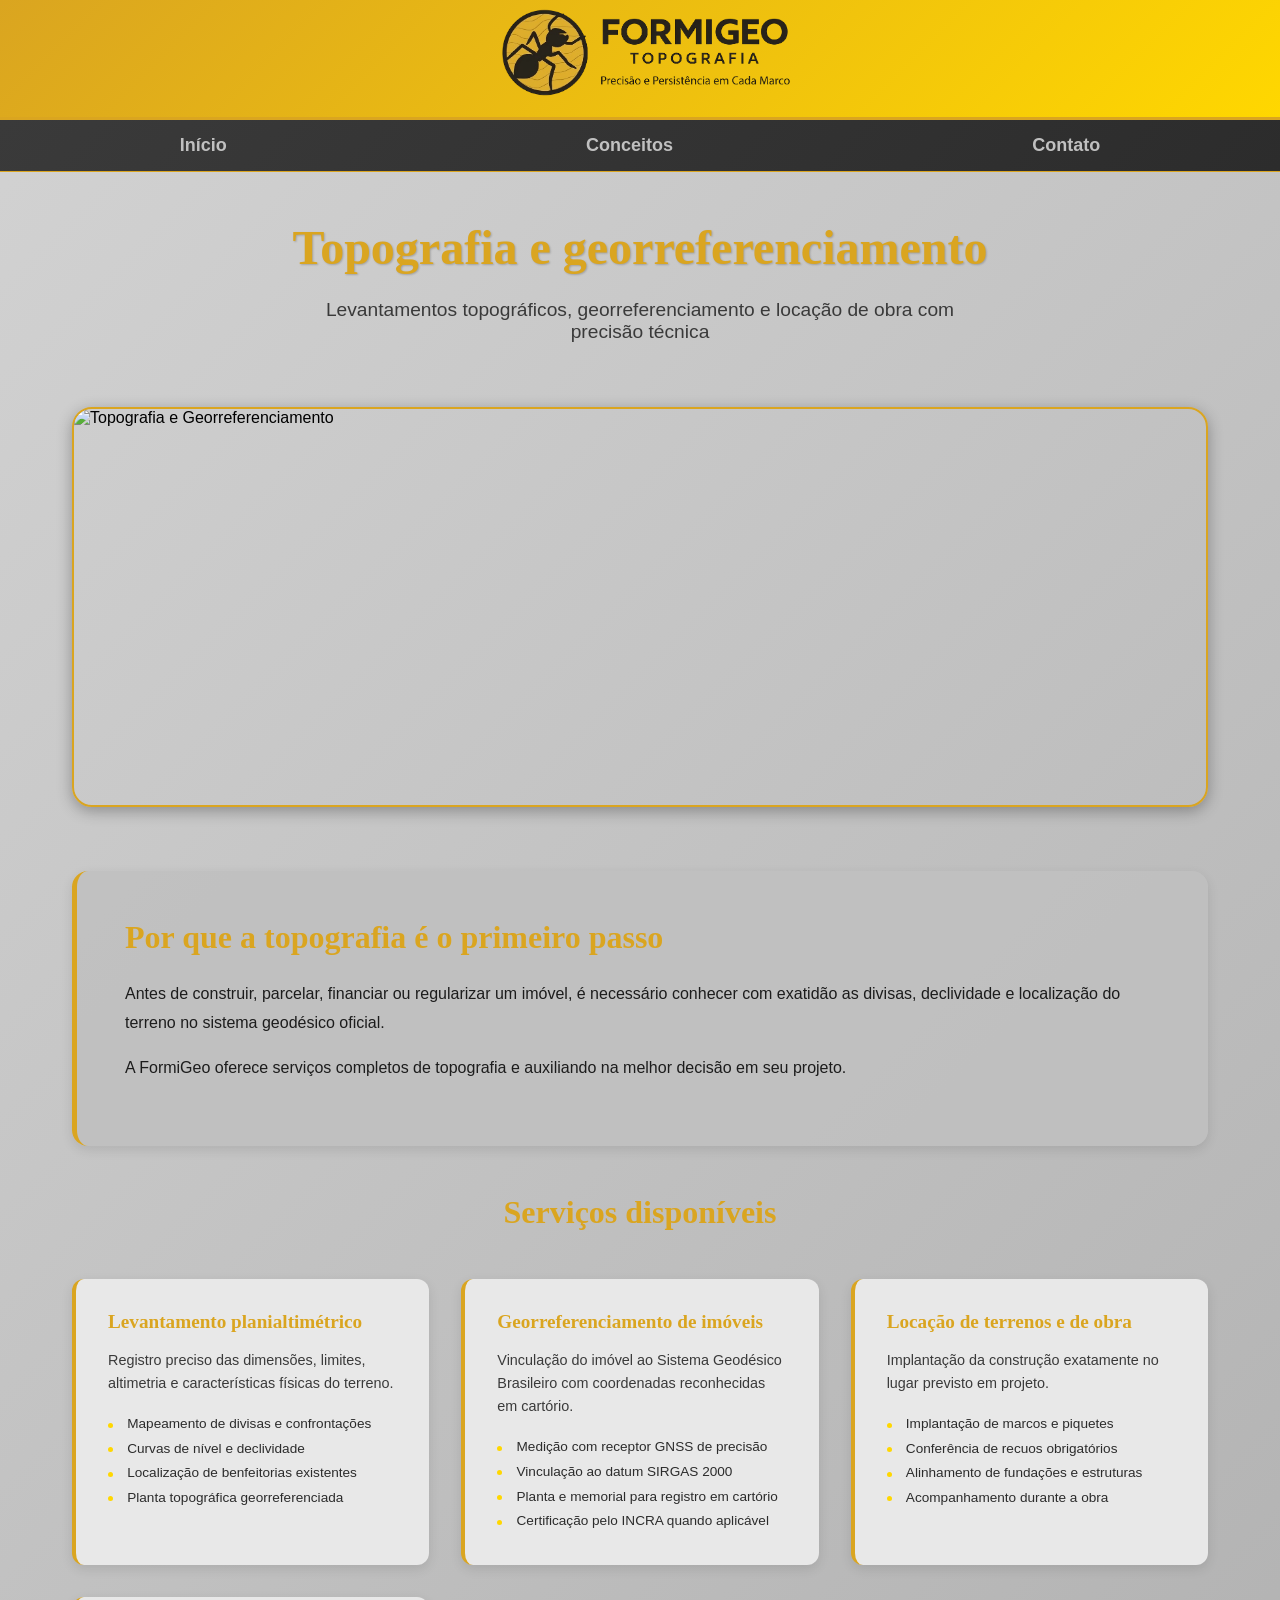
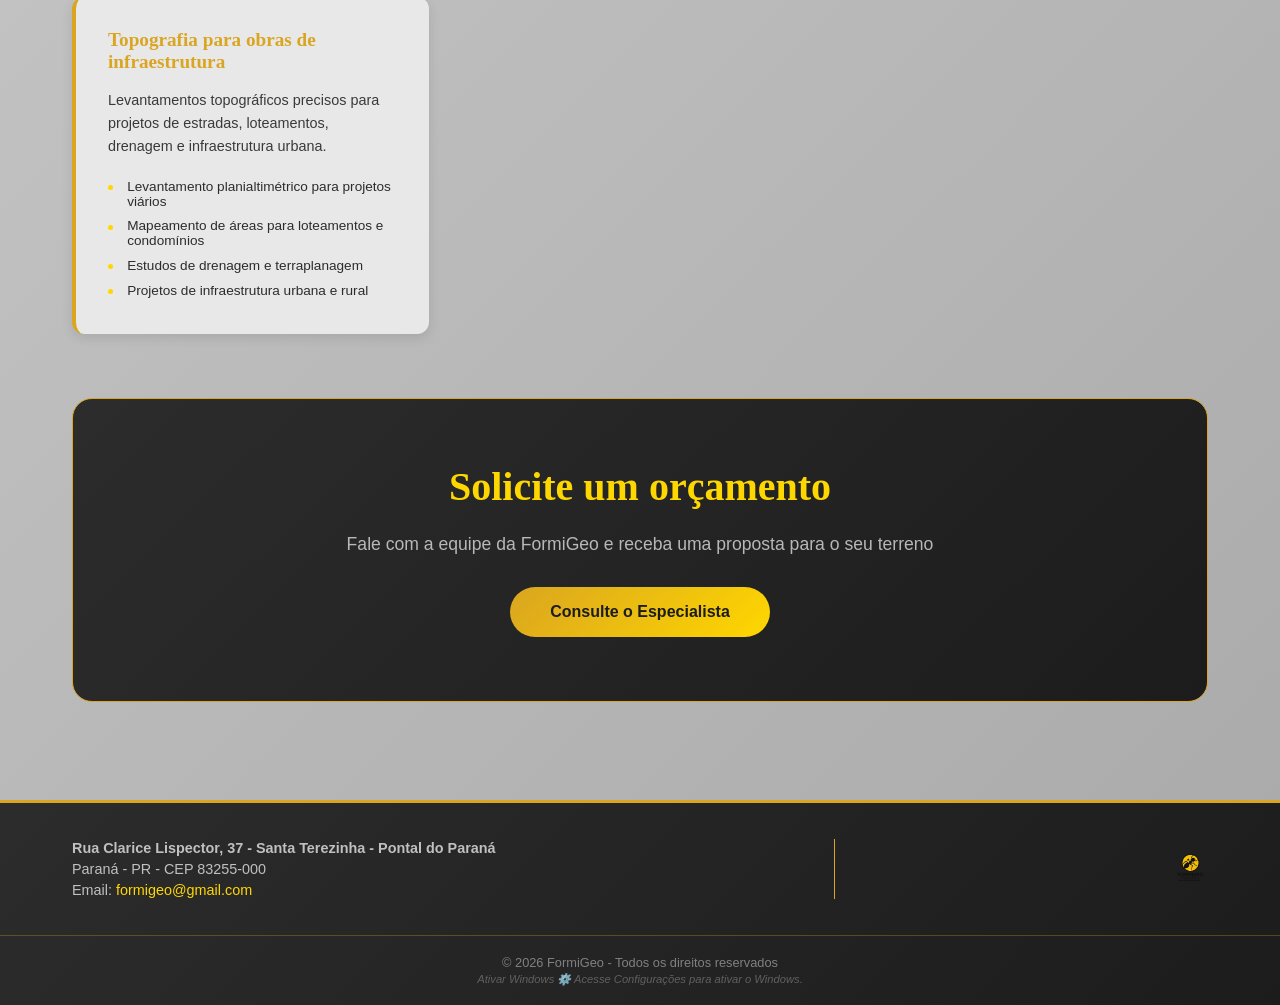
==== index.html @ 716b0f4b "Add files via upload" ====
<!DOCTYPE html>
<html lang="pt-br">
<head>
    <link rel="preconnect" href="https://fonts.googleapis.com">
    <link rel="preconnect" href="https://fonts.gstatic.com" crossorigin>
    <link href="https://fonts.googleapis.com/css2?family=Bruno+Ace+SC&family=Quantico:ital,wght@0,400;0,700;1,400;1,700&display=swap" rel="stylesheet">
    <meta charset="UTF-8">
    <meta http-equiv="X-UA-Compatible" content="IE=edge">
    <meta name="viewport" content="width=device-width, initial-scale=1.0">
    <title>FormiGeo-Topografia</title>
    <link rel="shortcut icon" href="img/FormiGeo-logo.png" type="image/x-icon">
    <link rel="stylesheet" href="css/FormiGeo.css">
</head>
<body>

    <div id="cabeçalho">
        <img id="logo" src="img/barra-form.png" alt="Logo FormiGeo">
    </div>

    <ul id="menu">
        <li><a href="index.html">Início</a></li>
        <li><a href="anotações.html">Conceitos</a></li>
        <li><a href="contato.html">Contato</a></li>
    </ul>

    <div class="sp">
        <div class="sh">
            <h1>Topografia e georreferenciamento</h1>
            <p class="sub">Levantamentos topográficos, georreferenciamento e locação de obra com precisão técnica</p>
        </div>

        <div class="hero-img">
            <img src="img/fotoGeo.png" alt="Topografia e Georreferenciamento">
        </div>

        <div class="intro-box">
            <h2>Por que a topografia é o primeiro passo</h2>
            <p>Antes de construir, parcelar, financiar ou regularizar um imóvel, é necessário conhecer com exatidão as divisas, declividade e localização do terreno no sistema geodésico oficial.</p>
            <p>A FormiGeo oferece serviços completos de topografia e auxiliando na melhor decisão em seu projeto.</p>
        </div>

        <h2 style="font-family:'Playfair Display',Georgia,serif;color:#DAA520;font-size:2rem;text-align:center;margin:3rem 0 2rem">Serviços disponíveis</h2>

        <div class="servicos-topo-grid">
            <div class="stopo-card">
                <h3>Levantamento planialtimétrico</h3>
                <p>Registro preciso das dimensões, limites, altimetria e características físicas do terreno.</p>
                <ul>
                    <li>Mapeamento de divisas e confrontações</li>
                    <li>Curvas de nível e declividade</li>
                    <li>Localização de benfeitorias existentes</li>
                    <li>Planta topográfica georreferenciada</li>
                </ul>
            </div>

            <div class="stopo-card">
                <h3>Georreferenciamento de imóveis</h3>
                <p>Vinculação do imóvel ao Sistema Geodésico Brasileiro com coordenadas reconhecidas em cartório.</p>
                <ul>
                    <li>Medição com receptor GNSS de precisão</li>
                    <li>Vinculação ao datum SIRGAS 2000</li>
                    <li>Planta e memorial para registro em cartório</li>
                    <li>Certificação pelo INCRA quando aplicável</li>
                </ul>
            </div>

            <div class="stopo-card">
                <h3>Locação de terrenos e de obra</h3>
                <p>Implantação da construção exatamente no lugar previsto em projeto.</p>
                <ul>
                    <li>Implantação de marcos e piquetes</li>
                    <li>Conferência de recuos obrigatórios</li>
                    <li>Alinhamento de fundações e estruturas</li>
                    <li>Acompanhamento durante a obra</li>
                </ul>
            </div>

            <div class="stopo-card">
                <h3>Topografia para obras de infraestrutura</h3>
                <p>Levantamentos topográficos precisos para projetos de estradas, loteamentos, drenagem e infraestrutura urbana.</p>
                <ul>
                    <li>Levantamento planialtimétrico para projetos viários</li>
                    <li>Mapeamento de áreas para loteamentos e condomínios</li>
                    <li>Estudos de drenagem e terraplanagem</li>
                    <li>Projetos de infraestrutura urbana e rural</li>
                </ul>
            </div>
        </div>
        <!-- FECHA O servicos-topo-grid -->

        <div class="cta-box">
            <h2>Solicite um orçamento</h2>
            <p>Fale com a equipe da FormiGeo e receba uma proposta para o seu terreno</p>
            <a href="https://wa.me/5541991875514?text=Olá! Gostaria de solicitar um orçamento de topografia." class="cta-btn">Consulte o Especialista</a>
        </div>
    </div>
    <!-- FECHA O sp -->

    <!-- RODAPÉ SEPARADO -->
    <div id="rodape">
        <div class="rodape-container">
            <div class="rodape-info">
                <p><strong>Rua Clarice Lispector, 37 - Santa Terezinha - Pontal do Paraná</strong></p>
                <p>Paraná - PR - CEP 83255-000</p>
                <p>Email: <a href="mailto:formigeo@gmail.com">formigeo@gmail.com</a></p>
            </div>
            <div class="rodape-linha"></div>
            <div class="rodape-social">
                <a href="#" target="_blank"><img class="icones" src="img/FormiGeo.png" alt="Site" onerror="this.src='https://via.placeholder.com/35x35?text=Site'"></a>
            </div>
        </div>
        <div class="rodape-copyright">
            <p>© 2026 FormiGeo - Todos os direitos reservados</p>
            <p class="ativar-windows">Ativar Windows ⚙️ Acesse Configurações para ativar o Windows.</p>
        </div>
    </div>

    <script src="js/javascript.js"></script>
</body>
</html>
---- css/FormiGeo.css ----
/* ========== RESET E GERAL ========== */
* {
    margin: 0;
    padding: 0;
    box-sizing: border-box;
}

body {
    font-family: 'Inter', -apple-system, sans-serif;
    background: linear-gradient(135deg, #D3D3D3, #A9A9A9);
}

/* ========== LOADING ANIMATION ========== */
.wrapper {
    width: 200px;
    height: 60px;
    position: absolute;
    left: 50%;
    top: 50%;
    transform: translate(-50%, -50%);
}

.circle {
    width: 20px;
    height: 20px;
    position: absolute;
    border-radius: 50%;
    background: linear-gradient(135deg, #DAA520, #FFD700);
    left: 15%;
    transform-origin: 50%;
    animation: circle .5s alternate infinite ease;
}

@keyframes circle {
    0% {
        top: 60px;
        height: 5px;
        border-radius: 50px 50px 25px 25px;
        transform: scale(1.7);
    }
    40% {
        height: 20px;
        border-radius: 50%;
        transform: scale(1);
    }
    100% {
        top: 0%;
    }
}

.circle:nth-child(2) {
    left: 45%;
    animation-delay: .2s;
}

.circle:nth-child(3) {
    left: 75%;
    animation-delay: .3s;
}

.shadow {
    width: 20px;
    height: 4px;
    border-radius: 50%;
    background: radial-gradient(#2C2C2C, #DAA520);
    position: absolute;
    top: 62px;
    transform-origin: 50%;
    z-index: -1;
    left: 15%;
    filter: blur(1px);
    animation: shadow .5s alternate infinite ease;
}

@keyframes shadow {
    0% {
        transform: scaleX(1.5);
    }
    40% {
        transform: scaleX(1);
        opacity: 0.7;
    }
    100% {
        transform: scaleX(.2);
        opacity: 0.2;
    }
}

.shadow:nth-child(4) {
    left: 45%;
    animation-delay: .2s;
}

.shadow:nth-child(5) {
    left: 75%;
    animation-delay: .3s;
}

.wrapper span {
    position: absolute;
    top: 75px;
    font-family: 'Lato', sans-serif;
    font-size: 20px;
    letter-spacing: 5px;
    color: #FFD700;
    font-weight: bold;
    text-shadow: 1px 1px 2px rgba(0, 0, 0, 0.5);
}

/* ========== CABEÇALHO E MENU ========== */
#cabeçalho {
    height: 120px;
    background: linear-gradient(135deg, #DAA520, #FFD700);
    display: flex;
    flex-direction: row;
    justify-content: center;
    align-items: center;
    padding: 20px;
    border-bottom: 3px solid #DAA520;
}

#logo {
    height: 100px;
    width: auto;
    max-width: 100%;
    /* filter removido para imagem aparecer com cores originais */
}

#menu {
    height: auto;
    background: linear-gradient(135deg, #3A3A3A, #2C2C2C);
    display: flex;
    justify-content: space-around;
    align-items: center;
    list-style: none;
    font-family: 'Inter', sans-serif;
    font-size: 18px;
    font-weight: 600;
    padding: 15px 0;
    margin: 0;
    border-bottom: 1px solid #DAA520;
}

#menu li {
    display: inline-block;
}

#menu a {
    text-decoration: none;
    color: #C0C0C0;
    padding: 10px 20px;
    transition: all 0.3s;
}

#menu a:hover {
    color: #FFD700;
    transform: translateY(-2px);
    text-shadow: 0 0 5px rgba(218, 165, 32, 0.5);
}

/* ========== HERO IMAGEM ========== */
.hero-img {
    width: 100%;
    height: 400px;
    border-radius: 20px;
    overflow: hidden;
    margin-bottom: 4rem;
    border: 2px solid #DAA520;
    box-shadow: 0 4px 15px rgba(0, 0, 0, 0.3);
    position: relative;
}

.hero-img img {
    width: 100%;
    height: 100%;
    object-fit: cover;
}

/* ========== RODAPÉ SEPARADO ========== */
#rodape {
    background: linear-gradient(135deg, #2C2C2C, #1C1C1C);
    font-family: 'Inter', sans-serif;
    margin-top: 50px;
    border-top: 3px solid #DAA520;
}

.rodape-container {
    max-width: 1200px;
    margin: 0 auto;
    padding: 2rem;
    display: flex;
    justify-content: space-between;
    align-items: center;
    flex-wrap: wrap;
    gap: 2rem;
}

.rodape-info {
    text-align: left;
}

.rodape-info p {
    color: #C0C0C0;
    margin: 0.3rem 0;
    font-size: 0.9rem;
}

.rodape-info a {
    color: #FFD700;
    text-decoration: none;
}

.rodape-info a:hover {
    text-decoration: underline;
}

.rodape-linha {
    width: 1px;
    height: 60px;
    background: #DAA520;
}

.rodape-social {
    display: flex;
    gap: 1rem;
}

.icones {
    height: 35px;
    width: 35px;
    transition: transform 0.3s;
}

.icones:hover {
    transform: scale(1.1);
}

.rodape-copyright {
    text-align: center;
    padding: 1rem;
    border-top: 1px solid rgba(218, 165, 32, 0.3);
    font-size: 0.8rem;
    color: #808080;
}

.rodape-copyright p {
    margin: 0.2rem 0;
}

.ativar-windows {
    font-size: 0.7rem;
    color: #606060;
    font-style: italic;
}

/* ========== PÁGINA PRINCIPAL (home.html) ========== */
.sp {
    max-width: 1200px;
    margin: 0 auto;
    padding: 3rem 2rem;
    font-family: 'Inter', -apple-system, sans-serif;
}

.sh {
    text-align: center;
    margin-bottom: 4rem;
}

.sh h1 {
    font-family: 'Playfair Display', Georgia, serif;
    font-size: 3rem;
    color: #DAA520;
    font-weight: 800;
    margin-bottom: 1.5rem;
    text-shadow: 1px 1px 2px rgba(0, 0, 0, 0.2);
}

.sh .sub {
    font-size: 1.2rem;
    color: #3A3A3A;
    max-width: 700px;
    margin: 0 auto;
}

.intro-box {
    background: rgba(192, 192, 192, 0.9);
    padding: 3rem;
    border-radius: 16px;
    margin: 3rem 0;
    border-left: 5px solid #DAA520;
    box-shadow: 0 4px 12px rgba(0, 0, 0, 0.1);
}

.intro-box h2 {
    font-family: 'Playfair Display', Georgia, serif;
    font-size: 2rem;
    color: #DAA520;
    margin-bottom: 1.5rem;
}

.intro-box p {
    font-size: 1rem;
    line-height: 1.8;
    color: #1C1C1C;
    margin-bottom: 1rem;
}

.servicos-topo-grid {
    display: grid;
    grid-template-columns: repeat(auto-fit, minmax(340px, 1fr));
    gap: 2rem;
    margin: 3rem 0;
}

.stopo-card {
    background: #E8E8E8;
    padding: 2rem;
    border-radius: 12px;
    box-shadow: 0 4px 12px rgba(0, 0, 0, 0.1);
    border-left: 4px solid #DAA520;
    transition: all 0.3s;
}

.stopo-card:hover {
    border-left-color: #FFD700;
    transform: translateY(-4px);
    box-shadow: 0 8px 24px rgba(218, 165, 32, 0.2);
}

.stopo-card h3 {
    color: #DAA520;
    font-size: 1.2rem;
    margin-bottom: 1rem;
    font-weight: 700;
    font-family: 'Playfair Display', Georgia, serif;
}

.stopo-card p {
    color: #3A3A3A;
    line-height: 1.6;
    font-size: 0.9rem;
    margin-bottom: 1rem;
}

.stopo-card ul {
    list-style: none;
    padding: 0;
}

.stopo-card li {
    padding: 0.3rem 0 0.3rem 1.2rem;
    position: relative;
    color: #2C2C2C;
    font-size: 0.85rem;
}

.stopo-card li::before {
    content: '';
    position: absolute;
    left: 0;
    top: 0.7rem;
    width: 5px;
    height: 5px;
    background: #FFD700;
    border-radius: 50%;
}

.cta-box {
    background: linear-gradient(135deg, #2C2C2C, #1C1C1C);
    padding: 4rem 3rem;
    border-radius: 20px;
    text-align: center;
    color: #C0C0C0;
    margin-top: 4rem;
    border: 1px solid #DAA520;
}

.cta-box h2 {
    font-family: 'Playfair Display', Georgia, serif;
    font-size: 2.5rem;
    margin-bottom: 1.5rem;
    color: #FFD700;
}

.cta-box p {
    font-size: 1.1rem;
    margin-bottom: 2rem;
    opacity: 0.95;
}

.cta-btn {
    display: inline-block;
    background: linear-gradient(135deg, #DAA520, #FFD700);
    color: #1C1C1C;
    padding: 1rem 2.5rem;
    border-radius: 50px;
    text-decoration: none;
    font-weight: 700;
    font-size: 1rem;
    transition: all 0.3s;
}

.cta-btn:hover {
    background: linear-gradient(135deg, #FFD700, #DAA520);
    transform: translateY(-3px);
    box-shadow: 0 8px 20px rgba(218, 165, 32, 0.4);
}

/* ========== ANOTAÇÕES/CONCEITOS ========== */
.textoA {
    max-width: 1200px;
    margin: 2rem auto;
    padding: 2rem;
    background-color: rgba(192, 192, 192, 0.95);
    border-radius: 20px;
    box-shadow: 0 4px 12px rgba(0, 0, 0, 0.2);
    border-left: 5px solid #DAA520;
}

.anotacao {
    display: flex;
    flex-direction: column;
    gap: 2rem;
}

#anotacao0, #anotacao1, #anotacao2, #anotacao3,
#anotacao4, #anotacao5, #anotacao6, #anotacao7 {
    display: flex;
    gap: 2rem;
    align-items: center;
    flex-wrap: wrap;
    border-bottom: 1px solid #DAA520;
    padding-bottom: 2rem;
}

.figuraF, .figuraW, .figuraM, .figuraC,
.figuraD, .figuraB, .figuraY, .figuraP {
    max-width: 150px;
    height: auto;
    border-radius: 12px;
    background: linear-gradient(135deg, #3A3A3A, #2C2C2C);
    padding: 10px;
    border: 1px solid #DAA520;
}

#tituloF, #tituloW, #tituloM, #tituloC,
#tituloD, #tituloB, #tituloY, #tituloP {
    color: #DAA520;
    font-size: 1.3rem;
    margin-bottom: 0.5rem;
    text-shadow: 1px 1px 1px rgba(0, 0, 0, 0.2);
}

#textoF, #textoW, #textoM, #textoC,
#textoD, #textoB, #textoY, #textoP {
    flex: 1;
    line-height: 1.6;
    color: #1C1C1C;
}

/* ========== CONTACT INFO BOX ========== */
.contact-info-box {
    max-width: 900px;
    margin: 3rem auto;
    background: linear-gradient(135deg, #E8E8E8, #D3D3D3);
    border-radius: 20px;
    padding: 2rem;
    box-shadow: 0 10px 30px rgba(0, 0, 0, 0.2);
    border: 1px solid #DAA520;
}

.contact-title {
    font-family: 'Playfair Display', Georgia, serif;
    font-size: 2rem;
    color: #DAA520;
    text-align: center;
    margin-bottom: 2rem;
    border-bottom: 2px solid #DAA520;
    display: inline-block;
    width: 100%;
    padding-bottom: 0.5rem;
}

.contact-items {
    display: flex;
    flex-direction: column;
    gap: 1.5rem;
}

.contact-item {
    display: flex;
    align-items: center;
    gap: 1.5rem;
    background: rgba(255, 255, 255, 0.5);
    padding: 1rem 1.5rem;
    border-radius: 12px;
    transition: all 0.3s;
    border-left: 4px solid #DAA520;
}

.contact-item:hover {
    background: rgba(255, 255, 255, 0.8);
    transform: translateX(5px);
    border-left-color: #FFD700;
}

.contact-icon {
    font-size: 2.5rem;
    min-width: 60px;
    text-align: center;
}

.contact-details h3 {
    color: #DAA520;
    font-size: 1.2rem;
    margin-bottom: 0.3rem;
    font-weight: 700;
}

.contact-details p {
    color: #1C1C1C;
    font-size: 1rem;
    margin: 0.2rem 0;
}

.contact-details small {
    color: #5A5A5A;
    font-size: 0.8rem;
}

.contact-whatsapp-btn {
    text-align: center;
    margin-top: 2rem;
    padding-top: 1.5rem;
    border-top: 1px solid #DAA520;
}

.btn-whatsapp {
    display: inline-block;
    background: linear-gradient(135deg, #DAA520, #FFD700);
    color: #1C1C1C;
    padding: 1rem 2rem;
    border-radius: 50px;
    text-decoration: none;
    font-weight: bold;
    font-size: 1.1rem;
    transition: all 0.3s;
    box-shadow: 0 4px 10px rgba(0, 0, 0, 0.2);
}

.btn-whatsapp:hover {
    background: linear-gradient(135deg, #FFD700, #DAA520);
    transform: translateY(-3px);
    box-shadow: 0 8px 20px rgba(218, 165, 32, 0.4);
}

/* ========== GALERIA ========== */
#galeria {
    max-width: 1200px;
    margin: 2rem auto;
    padding: 0 2rem;
    display: flex;
    align-items: center;
    justify-content: center;
    flex-wrap: wrap;
    gap: 1.5rem;
}

.fotos {
    border: 3px solid #DAA520;
    box-shadow: 0 4px 12px rgba(0, 0, 0, 0.3);
    border-radius: 12px;
    height: 200px;
    width: 260px;
    object-fit: cover;
    transition: all 0.3s;
}

.fotos:hover {
    transform: scale(1.05);
    border-color: #FFD700;
    box-shadow: 0 8px 20px rgba(218, 165, 32, 0.3);
}

/* ========== RESPONSIVO ========== */
@media (max-width: 768px) {
    .sh h1 {
        font-size: 2rem;
    }
    
    .servicos-topo-grid {
        grid-template-columns: 1fr;
    }
    
    .cta-box {
        padding: 2rem 1.5rem;
    }
    
    .cta-box h2 {
        font-size: 1.8rem;
    }
    
    .hero-img {
        height: 250px;
    }
    
    #menu {
        flex-direction: column;
        gap: 10px;
        padding: 10px 0;
    }
    
    #menu li {
        display: block;
        text-align: center;
    }
    
    #menu a {
        display: block;
        padding: 8px 0;
    }
    
    #anotacao0, #anotacao1, #anotacao2, #anotacao3,
    #anotacao4, #anotacao5, #anotacao6, #anotacao7 {
        flex-direction: column;
        text-align: center;
    }
    
    .figuraF, .figuraW, .figuraM, .figuraC,
    .figuraD, .figuraB, .figuraY, .figuraP {
        margin: 0 auto;
    }
    
    .rodape-container {
        flex-direction: column;
        text-align: center;
    }
    
    .rodape-info {
        text-align: center;
    }
    
    .rodape-linha {
        width: 80%;
        height: 1px;
    }
    
    .contact-info-box {
        margin: 2rem 1rem;
        padding: 1.5rem;
    }
    
    .contact-title {
        font-size: 1.5rem;
    }
    
    .contact-item {
        flex-direction: column;
        text-align: center;
        gap: 0.5rem;
    }
    
    .contact-icon {
        font-size: 2rem;
    }
    
    .btn-whatsapp {
        font-size: 0.9rem;
        padding: 0.8rem 1.2rem;
    }
}
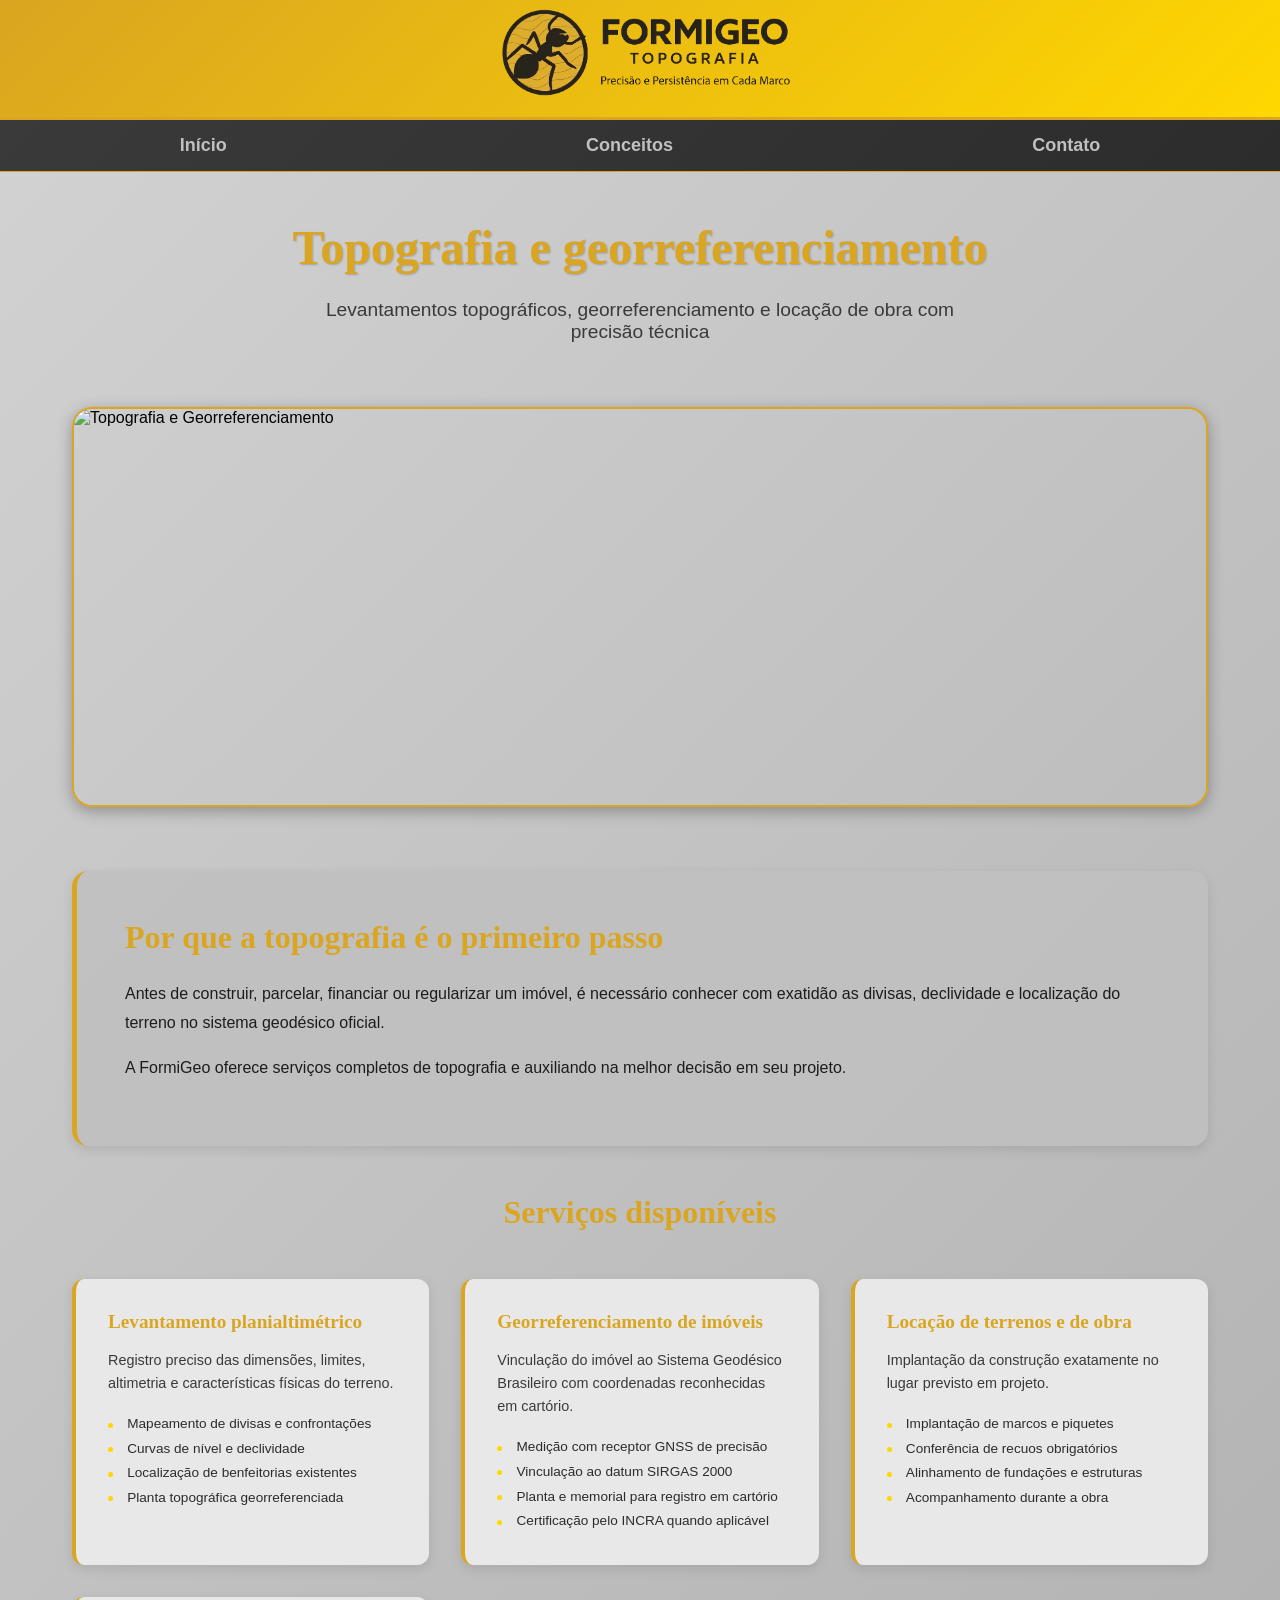
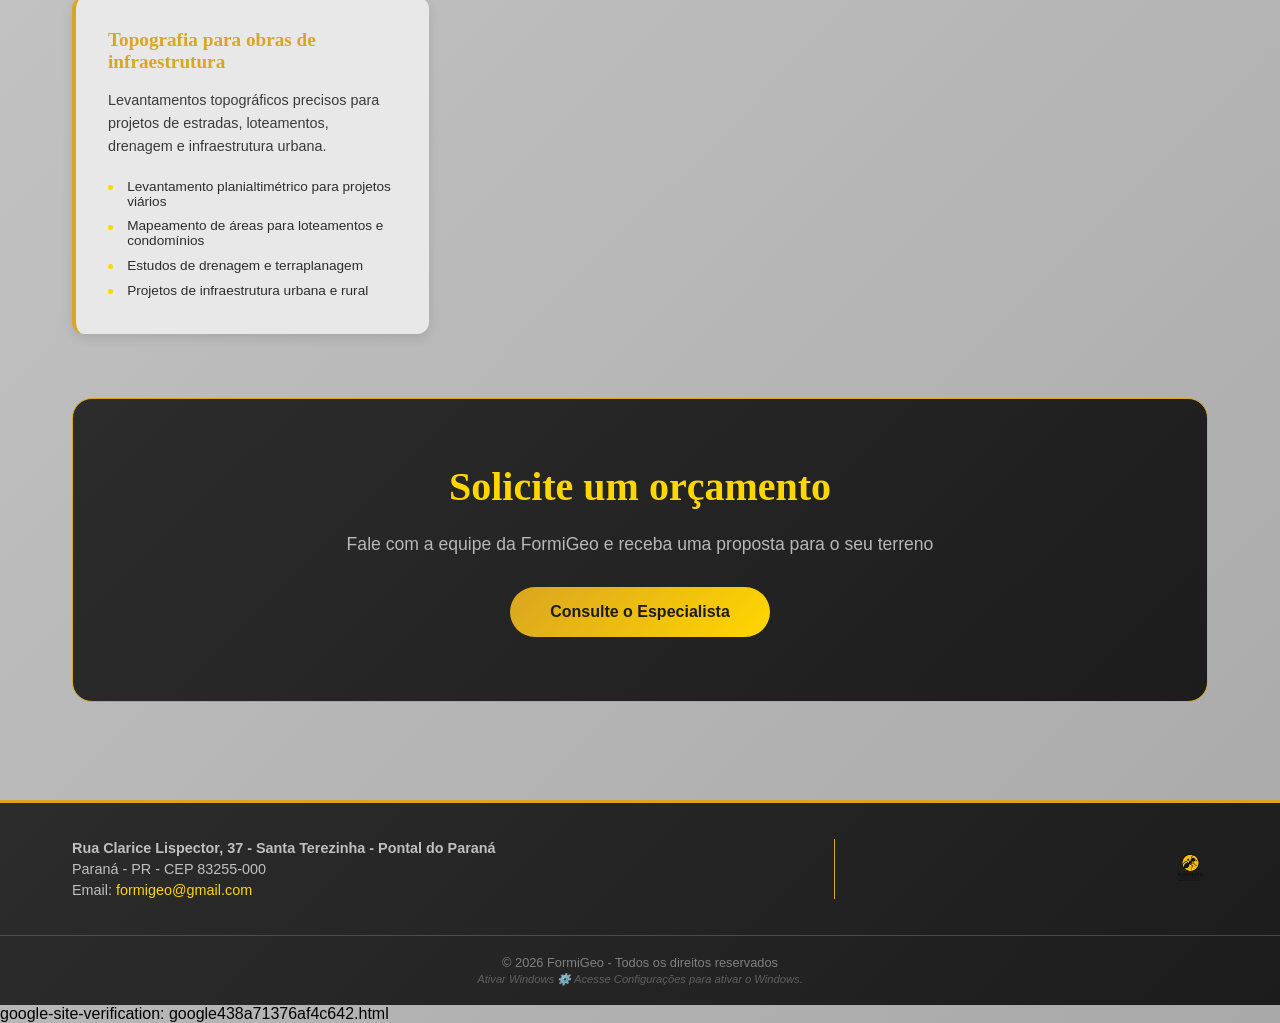
==== commit a4d81fcd: "bah-tche" ====
--- a/index.html
+++ b/index.html
@@ -117,4 +117,5 @@
 
     <script src="js/javascript.js"></script>
 </body>
-</html>+</html>
+google-site-verification: google438a71376af4c642.html
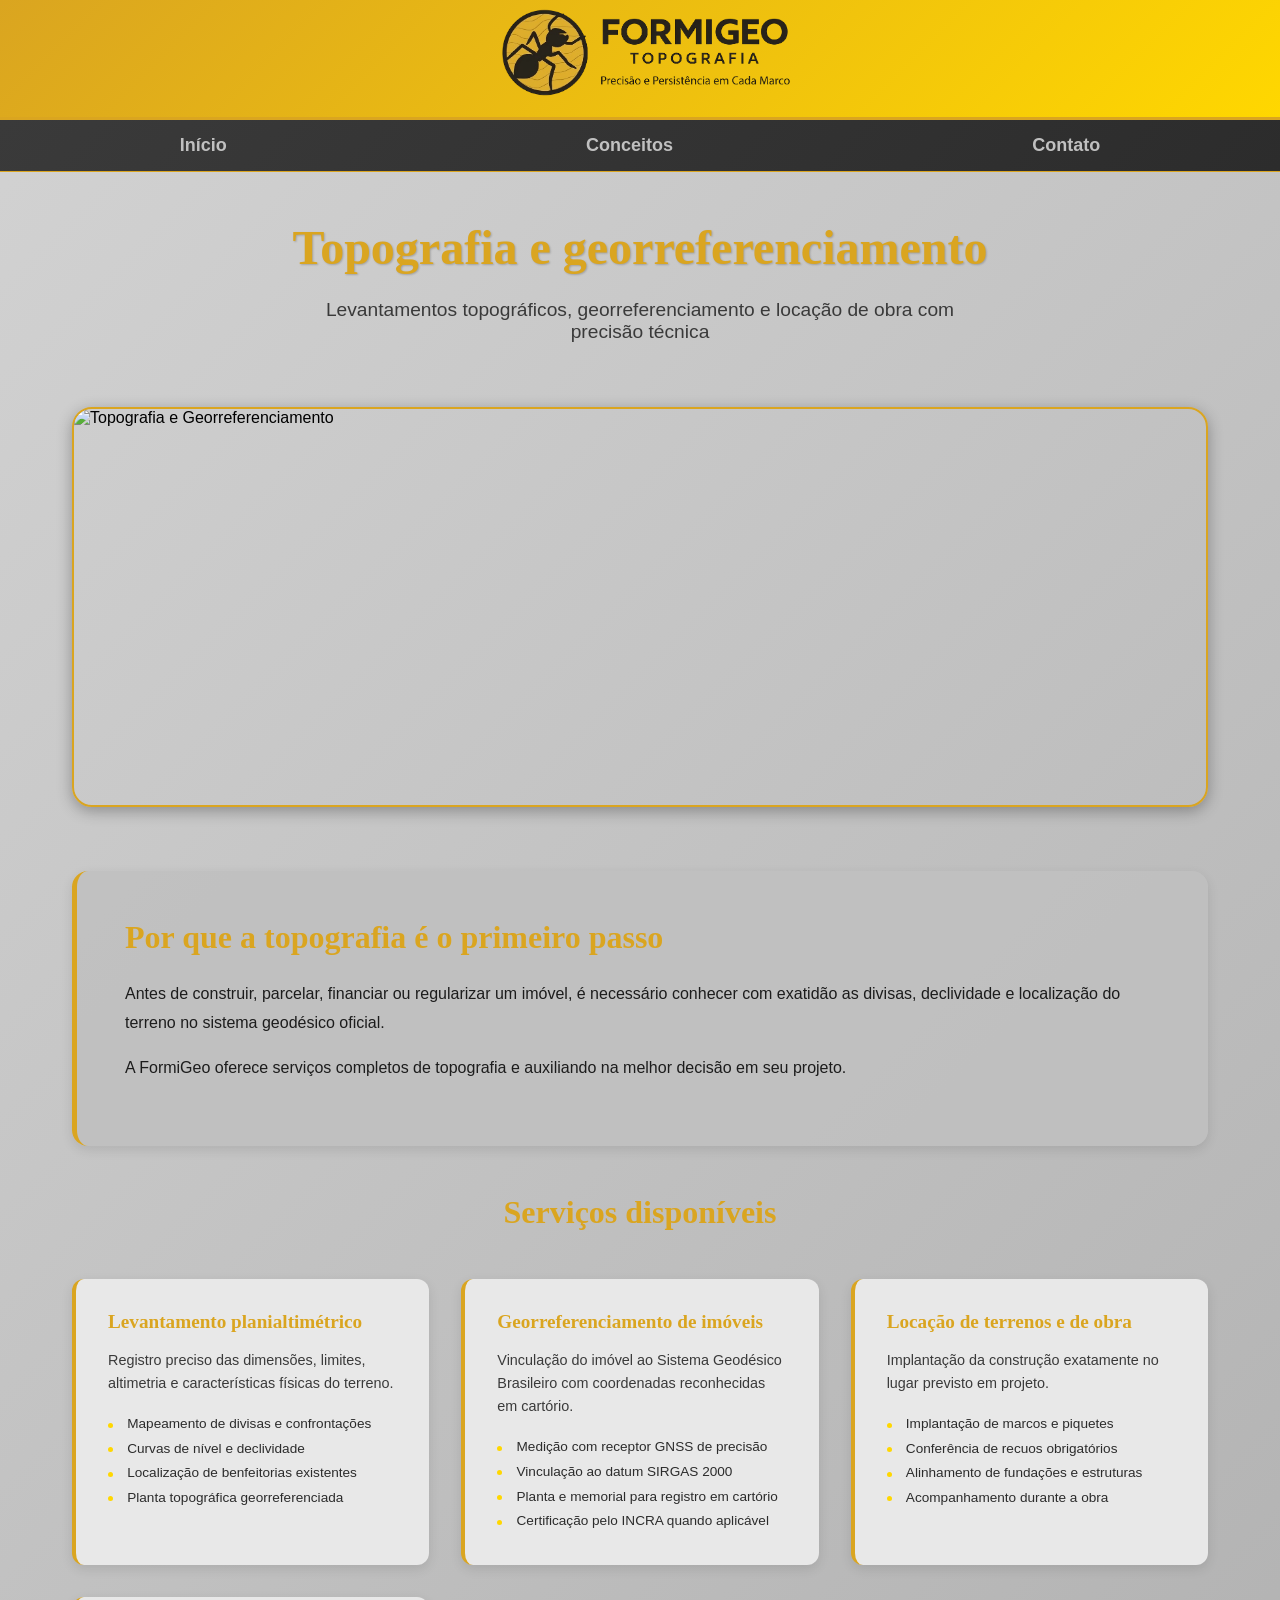
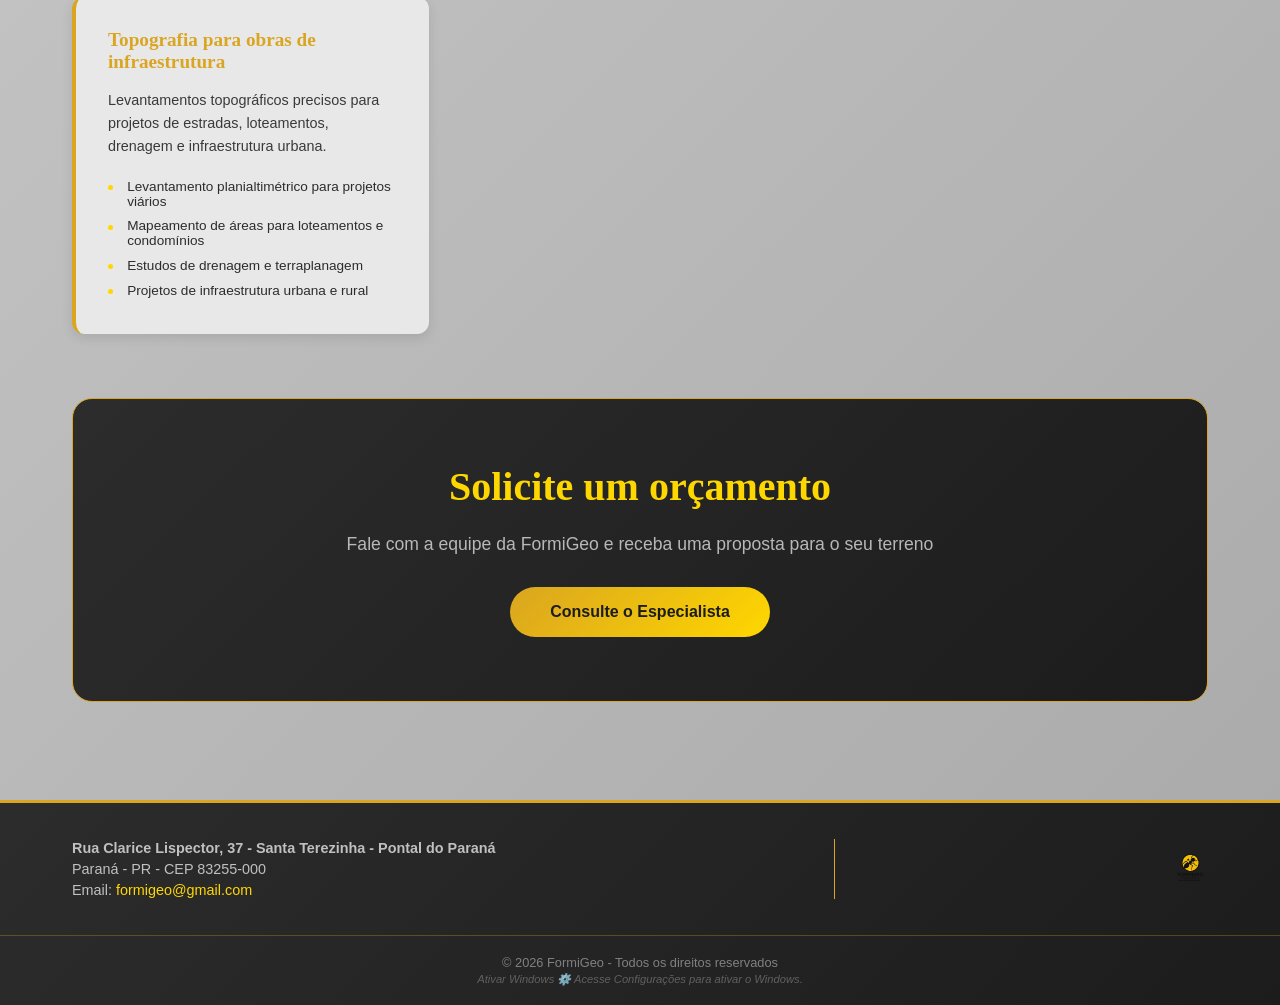
==== commit 4456fc0c: "bah" ====
--- a/index.html
+++ b/index.html
@@ -118,4 +118,3 @@
     <script src="js/javascript.js"></script>
 </body>
 </html>
-google-site-verification: google438a71376af4c642.html
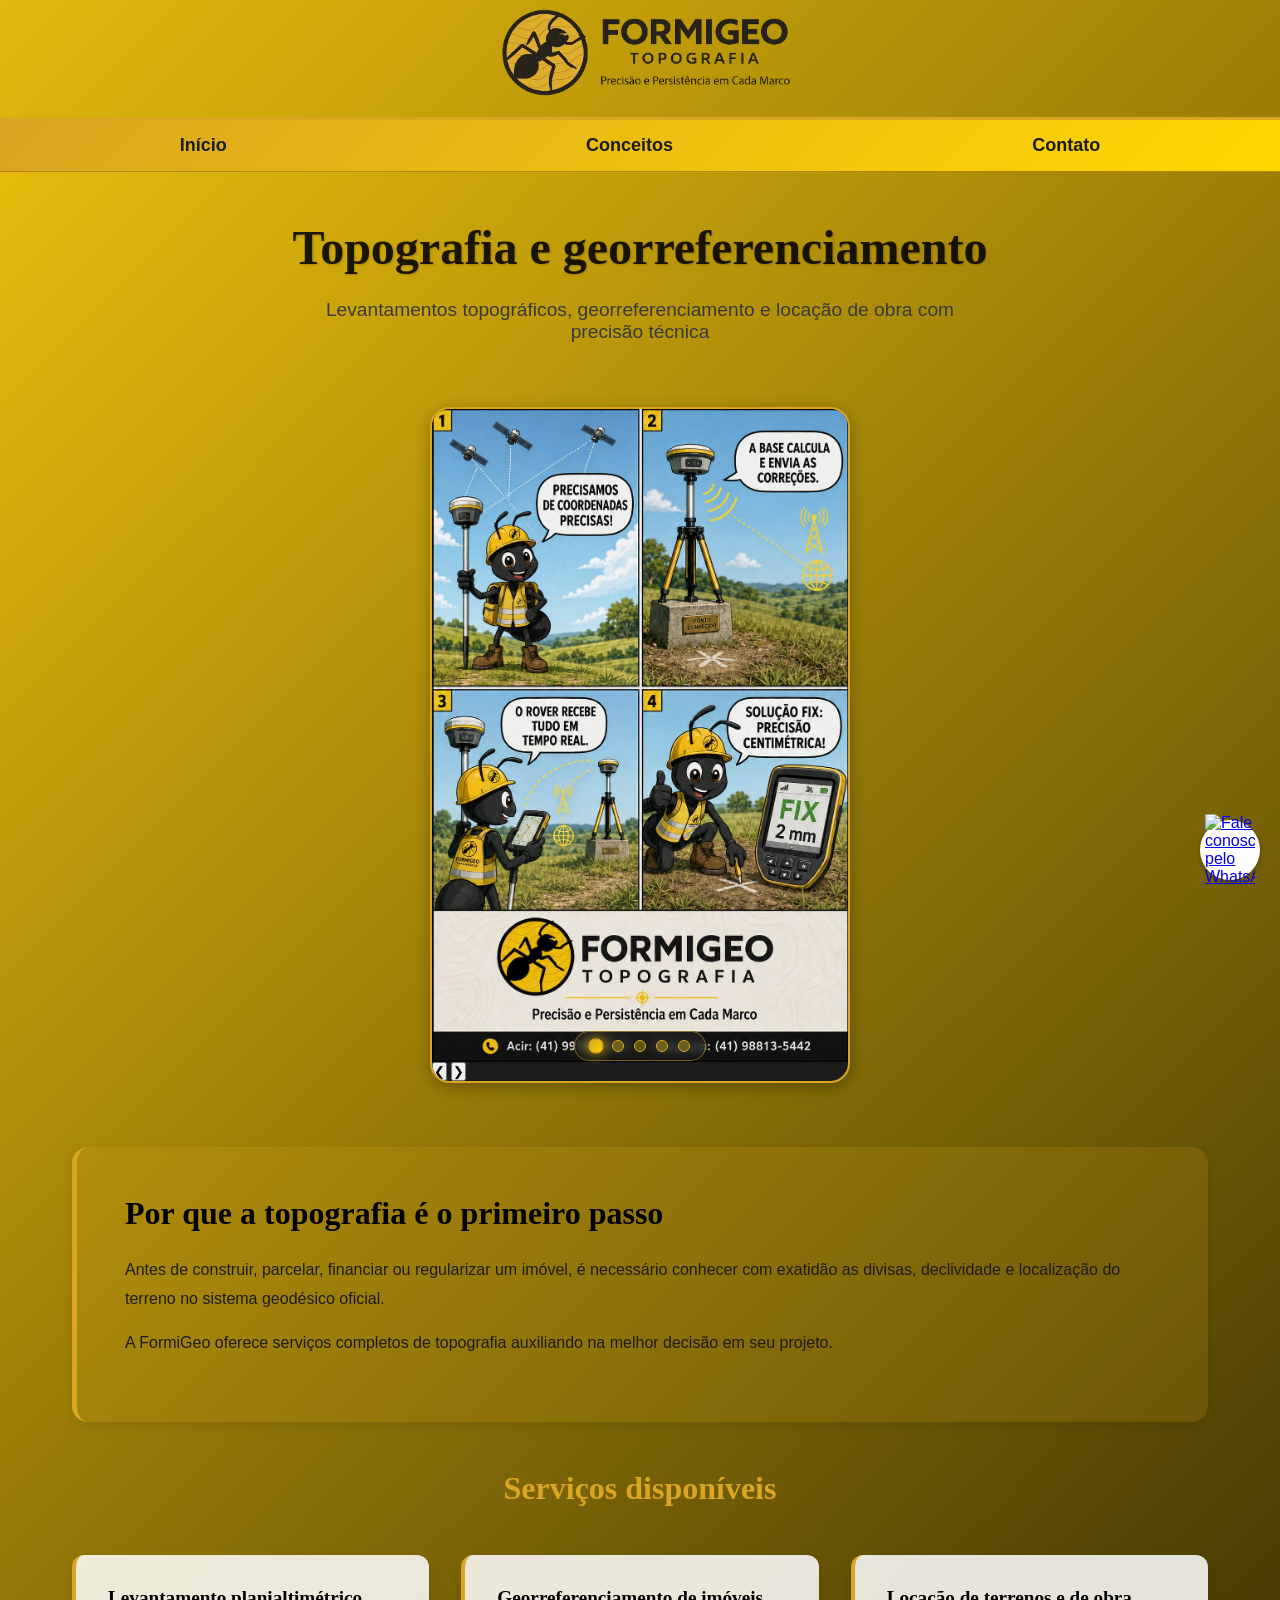
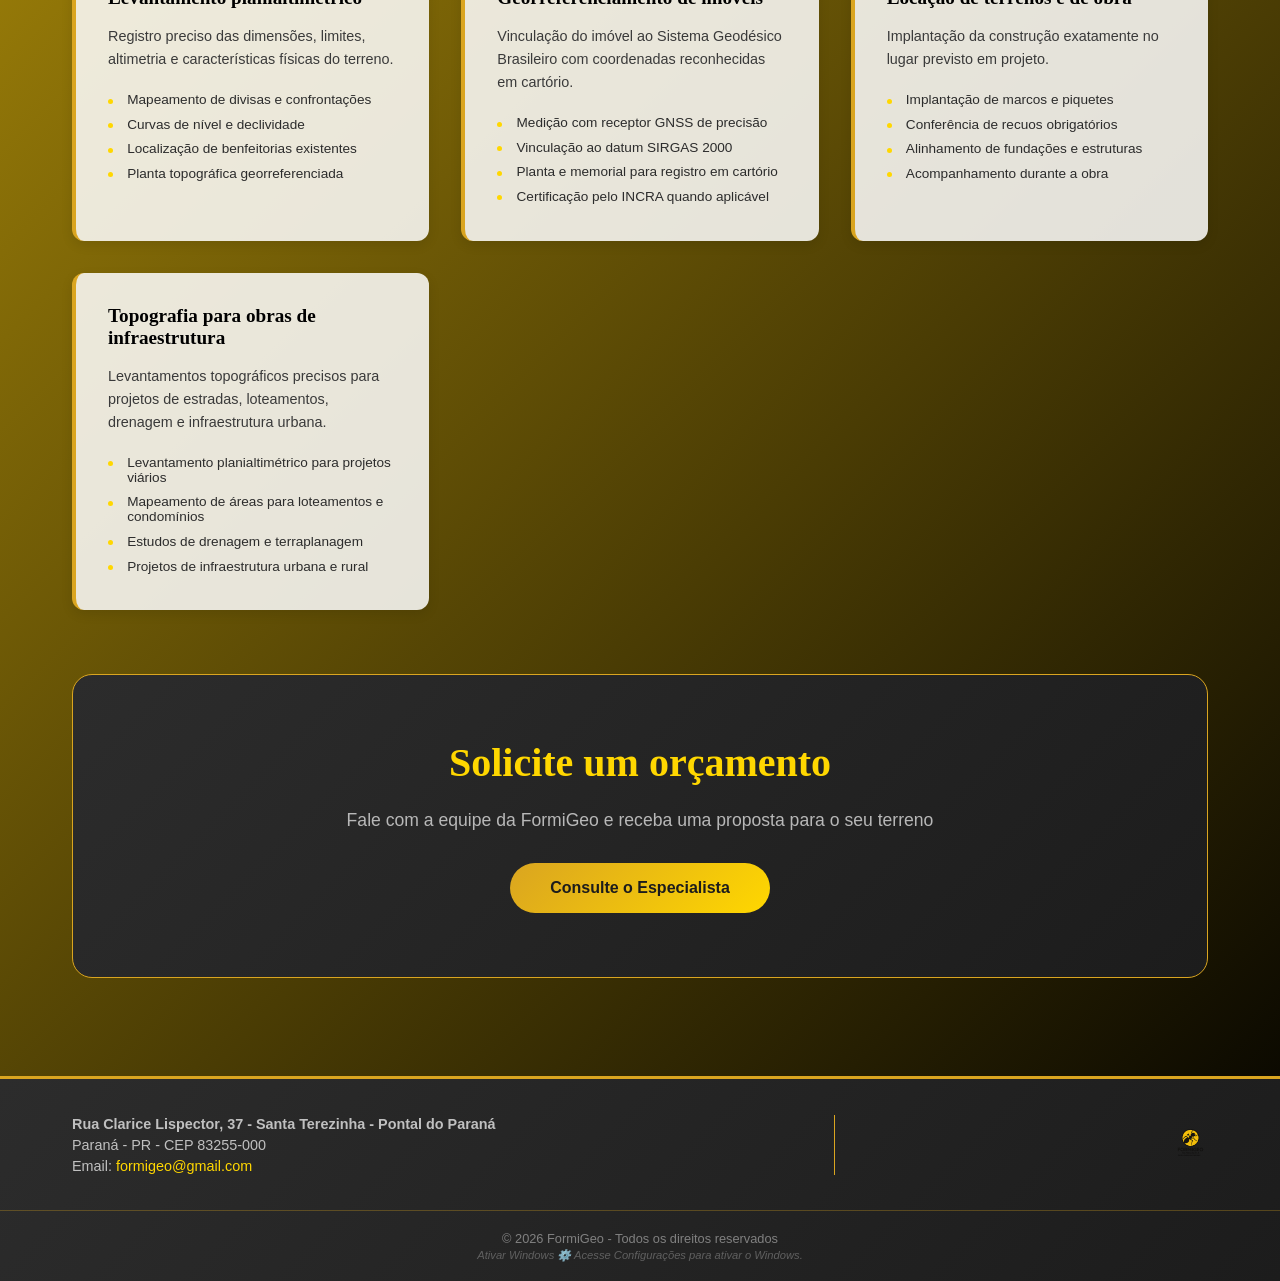
==== commit 4acbea9d: "Update index.html with slideshow and link modifications" ====
--- a/index.html
+++ b/index.html
@@ -9,7 +9,7 @@
     <meta name="viewport" content="width=device-width, initial-scale=1.0">
     <title>FormiGeo-Topografia</title>
     <link rel="shortcut icon" href="img/FormiGeo-logo.png" type="image/x-icon">
-    <link rel="stylesheet" href="css/FormiGeo.css">
+    <link rel="stylesheet" href="css/FormiGeo.css?v=101">
 </head>
 <body>
 
@@ -29,14 +29,40 @@
             <p class="sub">Levantamentos topográficos, georreferenciamento e locação de obra com precisão técnica</p>
         </div>
 
-        <div class="hero-img">
-            <img src="img/fotoGeo.png" alt="Topografia e Georreferenciamento">
+        <!-- SLIDESHOW HERO -->
+        <div class="hero-slideshow">
+            <div class="slide ativo">
+                <img src="img/form.jpeg" alt="Formulário Topográfico">
+            </div>
+            <div class="slide">
+                <img src="img/gnss.jpeg" alt="Equipamento GNSS">
+            </div>
+            <div class="slide">
+                <img src="img/rtk.jpeg" alt="Equipamento RTK">
+            </div>
+            <div class="slide">
+                <img src="img/tirinha.jpeg" alt="Ilustração Topografia 1">
+            </div>
+            <div class="slide">
+                <img src="img/tirinha2.jpeg" alt="Ilustração Topografia 2">
+            </div>
+
+            <button class="slide-btn slide-prev" aria-label="Slide anterior">❮</button>
+            <button class="slide-btn slide-next" aria-label="Próximo slide">❯</button>
+
+            <div class="slide-indicadores">
+                <span class="ativo" data-index="0"></span>
+                <span data-index="1"></span>
+                <span data-index="2"></span>
+                <span data-index="3"></span>
+                <span data-index="4"></span>
+            </div>
         </div>
 
         <div class="intro-box">
             <h2>Por que a topografia é o primeiro passo</h2>
             <p>Antes de construir, parcelar, financiar ou regularizar um imóvel, é necessário conhecer com exatidão as divisas, declividade e localização do terreno no sistema geodésico oficial.</p>
-            <p>A FormiGeo oferece serviços completos de topografia e auxiliando na melhor decisão em seu projeto.</p>
+            <p>A FormiGeo oferece serviços completos de topografia auxiliando na melhor decisão em seu projeto.</p>
         </div>
 
         <h2 style="font-family:'Playfair Display',Georgia,serif;color:#DAA520;font-size:2rem;text-align:center;margin:3rem 0 2rem">Serviços disponíveis</h2>
@@ -86,15 +112,13 @@
                 </ul>
             </div>
         </div>
-        <!-- FECHA O servicos-topo-grid -->
 
         <div class="cta-box">
             <h2>Solicite um orçamento</h2>
             <p>Fale com a equipe da FormiGeo e receba uma proposta para o seu terreno</p>
-            <a href="https://wa.me/5541991875514?text=Olá! Gostaria de solicitar um orçamento de topografia." class="cta-btn">Consulte o Especialista</a>
+            <a href="https://wa.me/5541991875514?text=Olá! Gostaria de solicitar um orçamento de topografia." class="cta-btn" target="_blank">Consulte o Especialista</a>
         </div>
     </div>
-    <!-- FECHA O sp -->
 
     <!-- RODAPÉ SEPARADO -->
     <div id="rodape">
@@ -115,6 +139,6 @@
         </div>
     </div>
 
-    <script src="js/javascript.js"></script>
+<script src="js/javascript.js"></script>
 </body>
 </html>
--- a/css/FormiGeo.css
+++ b/css/FormiGeo.css
@@ -7,7 +7,7 @@
 
 body {
     font-family: 'Inter', -apple-system, sans-serif;
-    background: linear-gradient(135deg, #D3D3D3, #A9A9A9);
+    background: linear-gradient(135deg, #f0c30d, #000000);
 }
 
 /* ========== LOADING ANIMATION ========== */
@@ -110,7 +110,7 @@
 /* ========== CABEÇALHO E MENU ========== */
 #cabeçalho {
     height: 120px;
-    background: linear-gradient(135deg, #DAA520, #FFD700);
+    background: linear-gradient(135deg, #e3b80c, #997d07);
     display: flex;
     flex-direction: row;
     justify-content: center;
@@ -123,12 +123,11 @@
     height: 100px;
     width: auto;
     max-width: 100%;
-    /* filter removido para imagem aparecer com cores originais */
 }
 
 #menu {
     height: auto;
-    background: linear-gradient(135deg, #3A3A3A, #2C2C2C);
+    background: linear-gradient(135deg, #DAA520, #FFD700);
     display: flex;
     justify-content: space-around;
     align-items: center;
@@ -138,7 +137,7 @@
     font-weight: 600;
     padding: 15px 0;
     margin: 0;
-    border-bottom: 1px solid #DAA520;
+    border-bottom: 1px solid #B8860B;
 }
 
 #menu li {
@@ -147,33 +146,15 @@
 
 #menu a {
     text-decoration: none;
-    color: #C0C0C0;
+    color: #1C1C1C;
     padding: 10px 20px;
     transition: all 0.3s;
 }
 
 #menu a:hover {
-    color: #FFD700;
+    color: #FFFFFF;
     transform: translateY(-2px);
-    text-shadow: 0 0 5px rgba(218, 165, 32, 0.5);
-}
-
-/* ========== HERO IMAGEM ========== */
-.hero-img {
-    width: 100%;
-    height: 400px;
-    border-radius: 20px;
-    overflow: hidden;
-    margin-bottom: 4rem;
-    border: 2px solid #DAA520;
-    box-shadow: 0 4px 15px rgba(0, 0, 0, 0.3);
-    position: relative;
-}
-
-.hero-img img {
-    width: 100%;
-    height: 100%;
-    object-fit: cover;
+    text-shadow: 0 0 5px rgba(0, 0, 0, 0.3);
 }
 
 /* ========== RODAPÉ SEPARADO ========== */
@@ -269,7 +250,7 @@
 .sh h1 {
     font-family: 'Playfair Display', Georgia, serif;
     font-size: 3rem;
-    color: #DAA520;
+    color: #000000d6;
     font-weight: 800;
     margin-bottom: 1.5rem;
     text-shadow: 1px 1px 2px rgba(0, 0, 0, 0.2);
@@ -283,7 +264,7 @@
 }
 
 .intro-box {
-    background: rgba(192, 192, 192, 0.9);
+    background: rgba(218, 165, 32, 0.15);
     padding: 3rem;
     border-radius: 16px;
     margin: 3rem 0;
@@ -294,7 +275,7 @@
 .intro-box h2 {
     font-family: 'Playfair Display', Georgia, serif;
     font-size: 2rem;
-    color: #DAA520;
+    color: #000000;
     margin-bottom: 1.5rem;
 }
 
@@ -313,7 +294,7 @@
 }
 
 .stopo-card {
-    background: #E8E8E8;
+    background: rgba(255, 255, 255, 0.85);
     padding: 2rem;
     border-radius: 12px;
     box-shadow: 0 4px 12px rgba(0, 0, 0, 0.1);
@@ -328,7 +309,7 @@
 }
 
 .stopo-card h3 {
-    color: #DAA520;
+    color: #000000;
     font-size: 1.2rem;
     margin-bottom: 1rem;
     font-weight: 700;
@@ -411,7 +392,7 @@
     max-width: 1200px;
     margin: 2rem auto;
     padding: 2rem;
-    background-color: rgba(192, 192, 192, 0.95);
+    background-color: rgba(255, 255, 255, 0.9);
     border-radius: 20px;
     box-shadow: 0 4px 12px rgba(0, 0, 0, 0.2);
     border-left: 5px solid #DAA520;
@@ -429,7 +410,7 @@
     gap: 2rem;
     align-items: center;
     flex-wrap: wrap;
-    border-bottom: 1px solid #DAA520;
+    border-bottom: 1px solid #0f0f0f;
     padding-bottom: 2rem;
 }
 
@@ -462,7 +443,7 @@
 .contact-info-box {
     max-width: 900px;
     margin: 3rem auto;
-    background: linear-gradient(135deg, #E8E8E8, #D3D3D3);
+    background: linear-gradient(135deg, #FFF8DC, #FAF0E6);
     border-radius: 20px;
     padding: 2rem;
     box-shadow: 0 10px 30px rgba(0, 0, 0, 0.2);
@@ -491,7 +472,7 @@
     display: flex;
     align-items: center;
     gap: 1.5rem;
-    background: rgba(255, 255, 255, 0.5);
+    background: rgba(255, 255, 255, 0.7);
     padding: 1rem 1.5rem;
     border-radius: 12px;
     transition: all 0.3s;
@@ -499,7 +480,7 @@
 }
 
 .contact-item:hover {
-    background: rgba(255, 255, 255, 0.8);
+    background: rgba(255, 255, 255, 1);
     transform: translateX(5px);
     border-left-color: #FFD700;
 }
@@ -582,6 +563,86 @@
     box-shadow: 0 8px 20px rgba(218, 165, 32, 0.3);
 }
 
+/* ========== SLIDESHOW HERO FORMIEGEO (FORMATO RETRATO) ========== */
+.hero-slideshow {
+    position: relative;
+    width: 100%;
+    max-width: 420px;
+    margin: 0 auto 4rem auto;
+    border-radius: 20px;
+    overflow: hidden;
+    border: 2px solid #DAA520;
+    box-shadow: 0 4px 15px rgba(0, 0, 0, 0.3);
+    background: #1C1C1C;
+    transition: height 0.5s ease-in-out;
+}
+
+/* Cada slide é uma camada absoluta */
+.hero-slideshow .slide {
+    position: absolute;
+    top: 0;
+    left: 0;
+    width: 100%;
+    height: 100%;
+    opacity: 0;
+    transition: opacity 1s ease-in-out;
+    z-index: 1;
+    display: flex;
+    align-items: center;
+    justify-content: center;
+}
+
+.hero-slideshow .slide.ativo {
+    opacity: 1;
+    z-index: 2;
+    position: relative;
+}
+
+/* Imagem no tamanho natural, sem cortar */
+.hero-slideshow .slide img {
+    display: block;
+    width: 100%;
+    height: auto;
+    max-height: 700px;
+    object-fit: contain;
+}
+
+/* Indicadores (bolinhas douradas) */
+.slide-indicadores {
+    position: absolute;
+    bottom: 20px;
+    left: 50%;
+    transform: translateX(-50%);
+    display: flex;
+    gap: 10px;
+    z-index: 10;
+    background: rgba(28, 28, 28, 0.5);
+    padding: 8px 15px;
+    border-radius: 30px;
+    border: 1px solid rgba(218, 165, 32, 0.5);
+    backdrop-filter: blur(5px);
+}
+
+.slide-indicadores span {
+    width: 12px;
+    height: 12px;
+    background: rgba(255, 215, 0, 0.3);
+    border-radius: 50%;
+    cursor: pointer;
+    transition: all 0.3s;
+    border: 1px solid #DAA520;
+}
+
+.slide-indicadores span.ativo {
+    background: linear-gradient(135deg, #DAA520, #FFD700);
+    transform: scale(1.3);
+    box-shadow: 0 0 10px rgba(255, 215, 0, 0.8);
+}
+
+.slide-indicadores span:hover {
+    background: #FFD700;
+}
+
 /* ========== RESPONSIVO ========== */
 @media (max-width: 768px) {
     .sh h1 {
@@ -600,10 +661,6 @@
         font-size: 1.8rem;
     }
     
-    .hero-img {
-        height: 250px;
-    }
-    
     #menu {
         flex-direction: column;
         gap: 10px;
@@ -635,7 +692,7 @@
         flex-direction: column;
         text-align: center;
     }
-    
+
     .rodape-info {
         text-align: center;
     }
@@ -668,4 +725,34 @@
         font-size: 0.9rem;
         padding: 0.8rem 1.2rem;
     }
-}+
+    /* Slideshow no mobile */
+    .hero-slideshow {
+        border-radius: 12px;
+        max-width: 90%;
+    }
+
+    .hero-slideshow .slide img {
+        max-height: 500px;
+    }
+
+    .slide-btn {
+        width: 35px;
+        height: 35px;
+        font-size: 1rem;
+        opacity: 1;
+    }
+
+    .slide-prev { left: 8px; }
+    .slide-next { right: 8px; }
+
+    .slide-indicadores {
+        padding: 6px 12px;
+        gap: 8px;
+    }
+
+    .slide-indicadores span {
+        width: 10px;
+        height: 10px;
+    }
+}
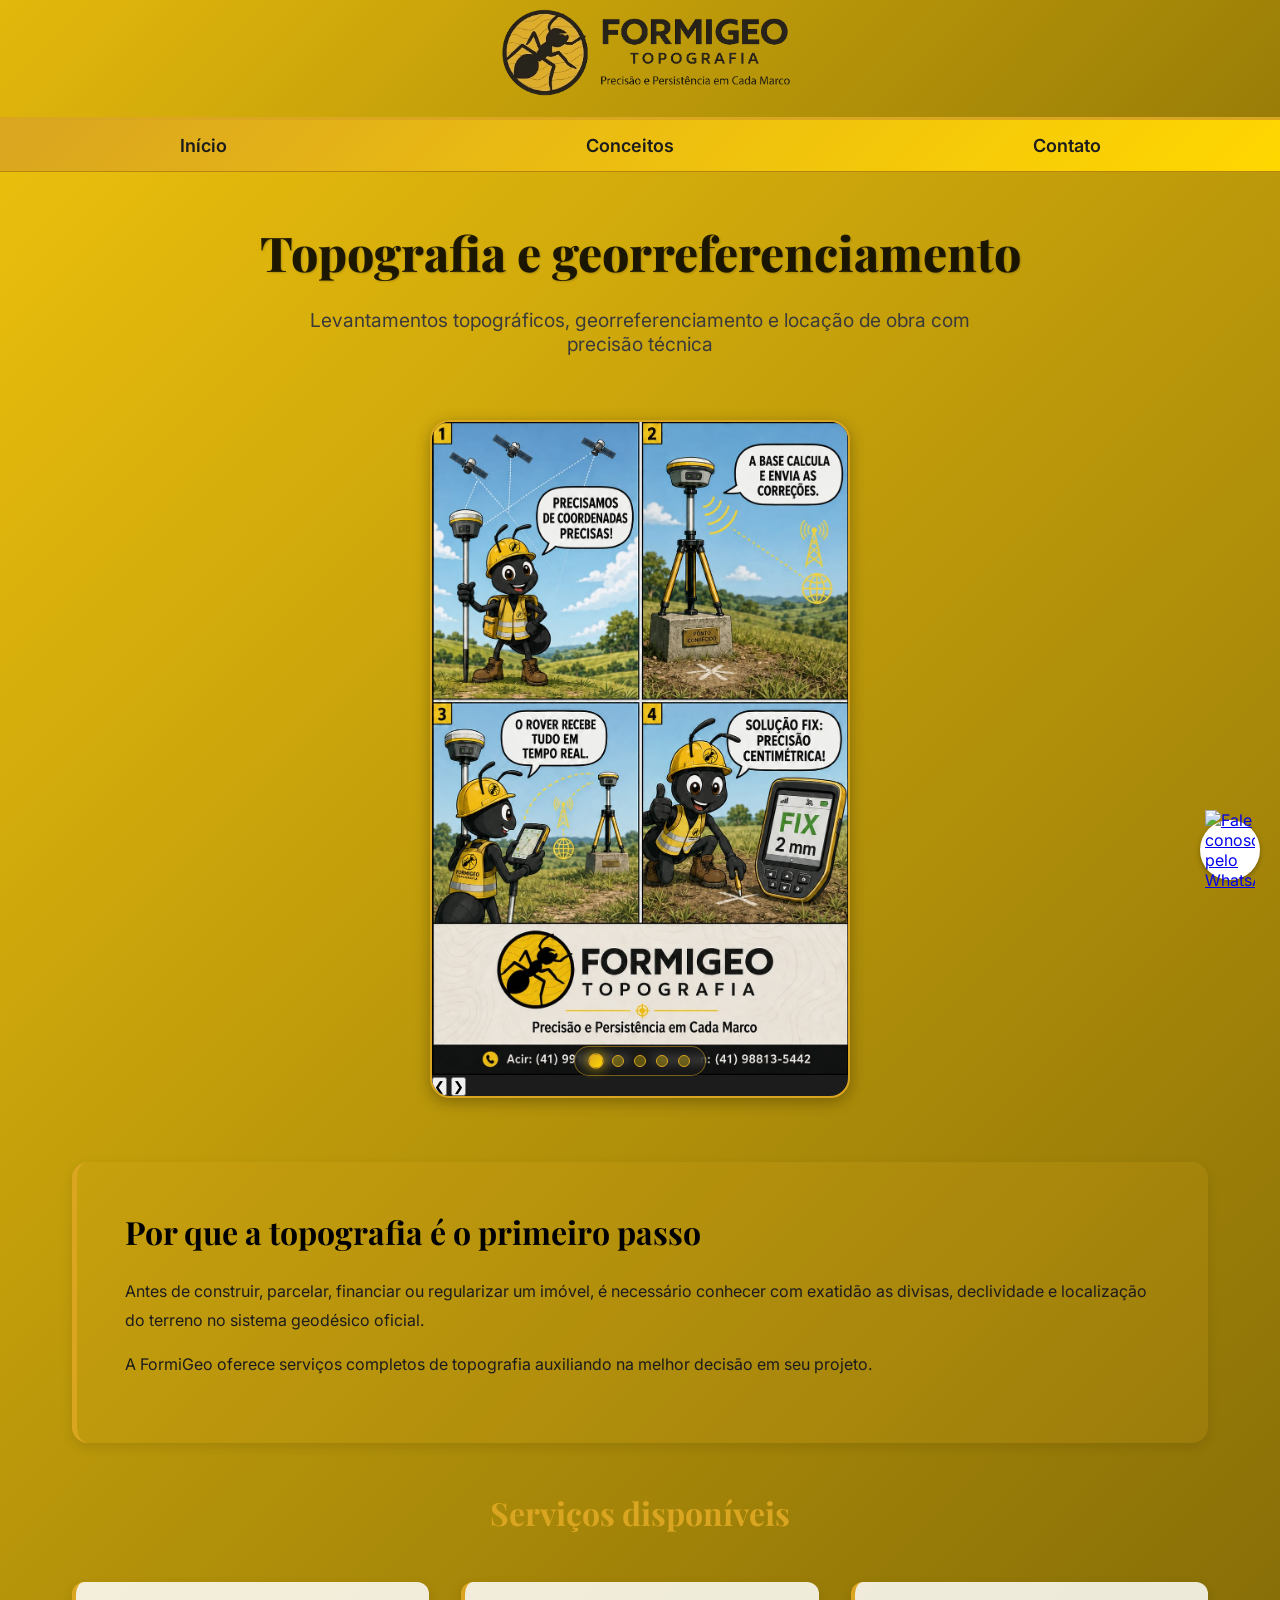
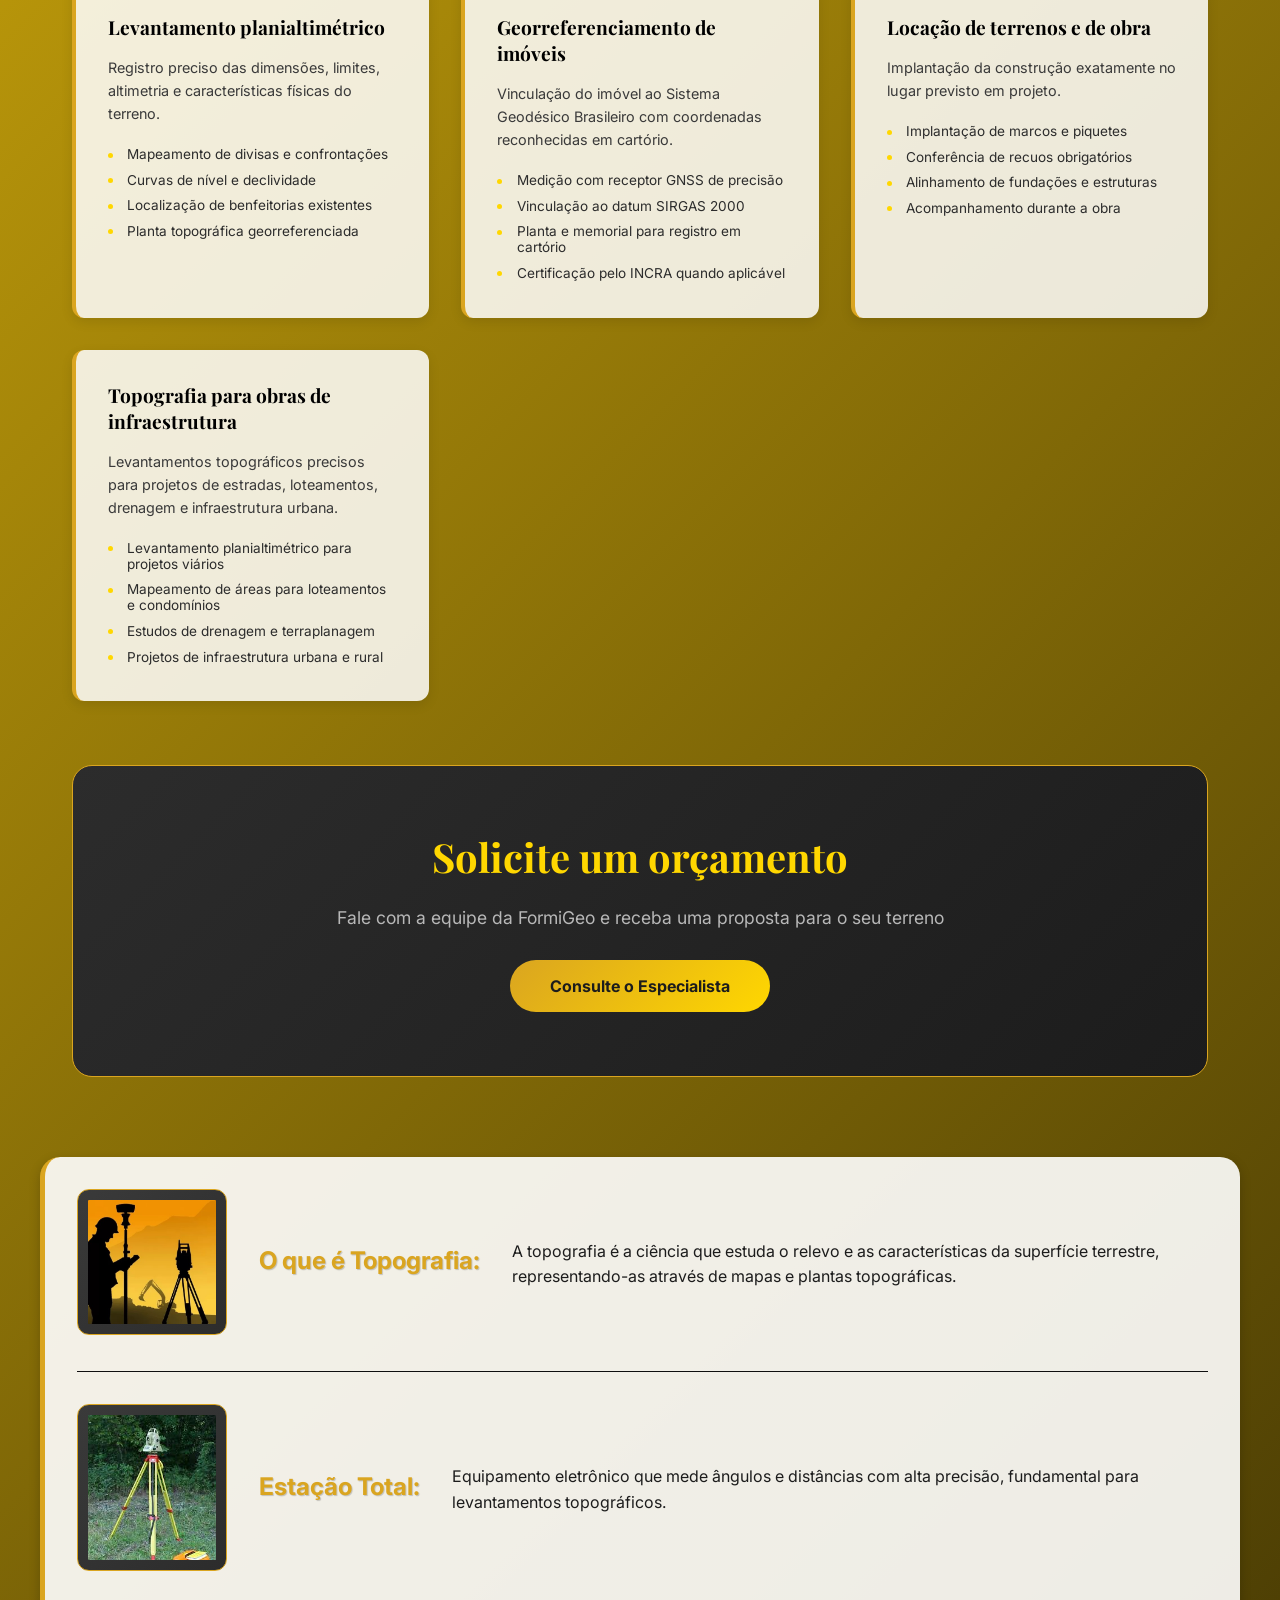
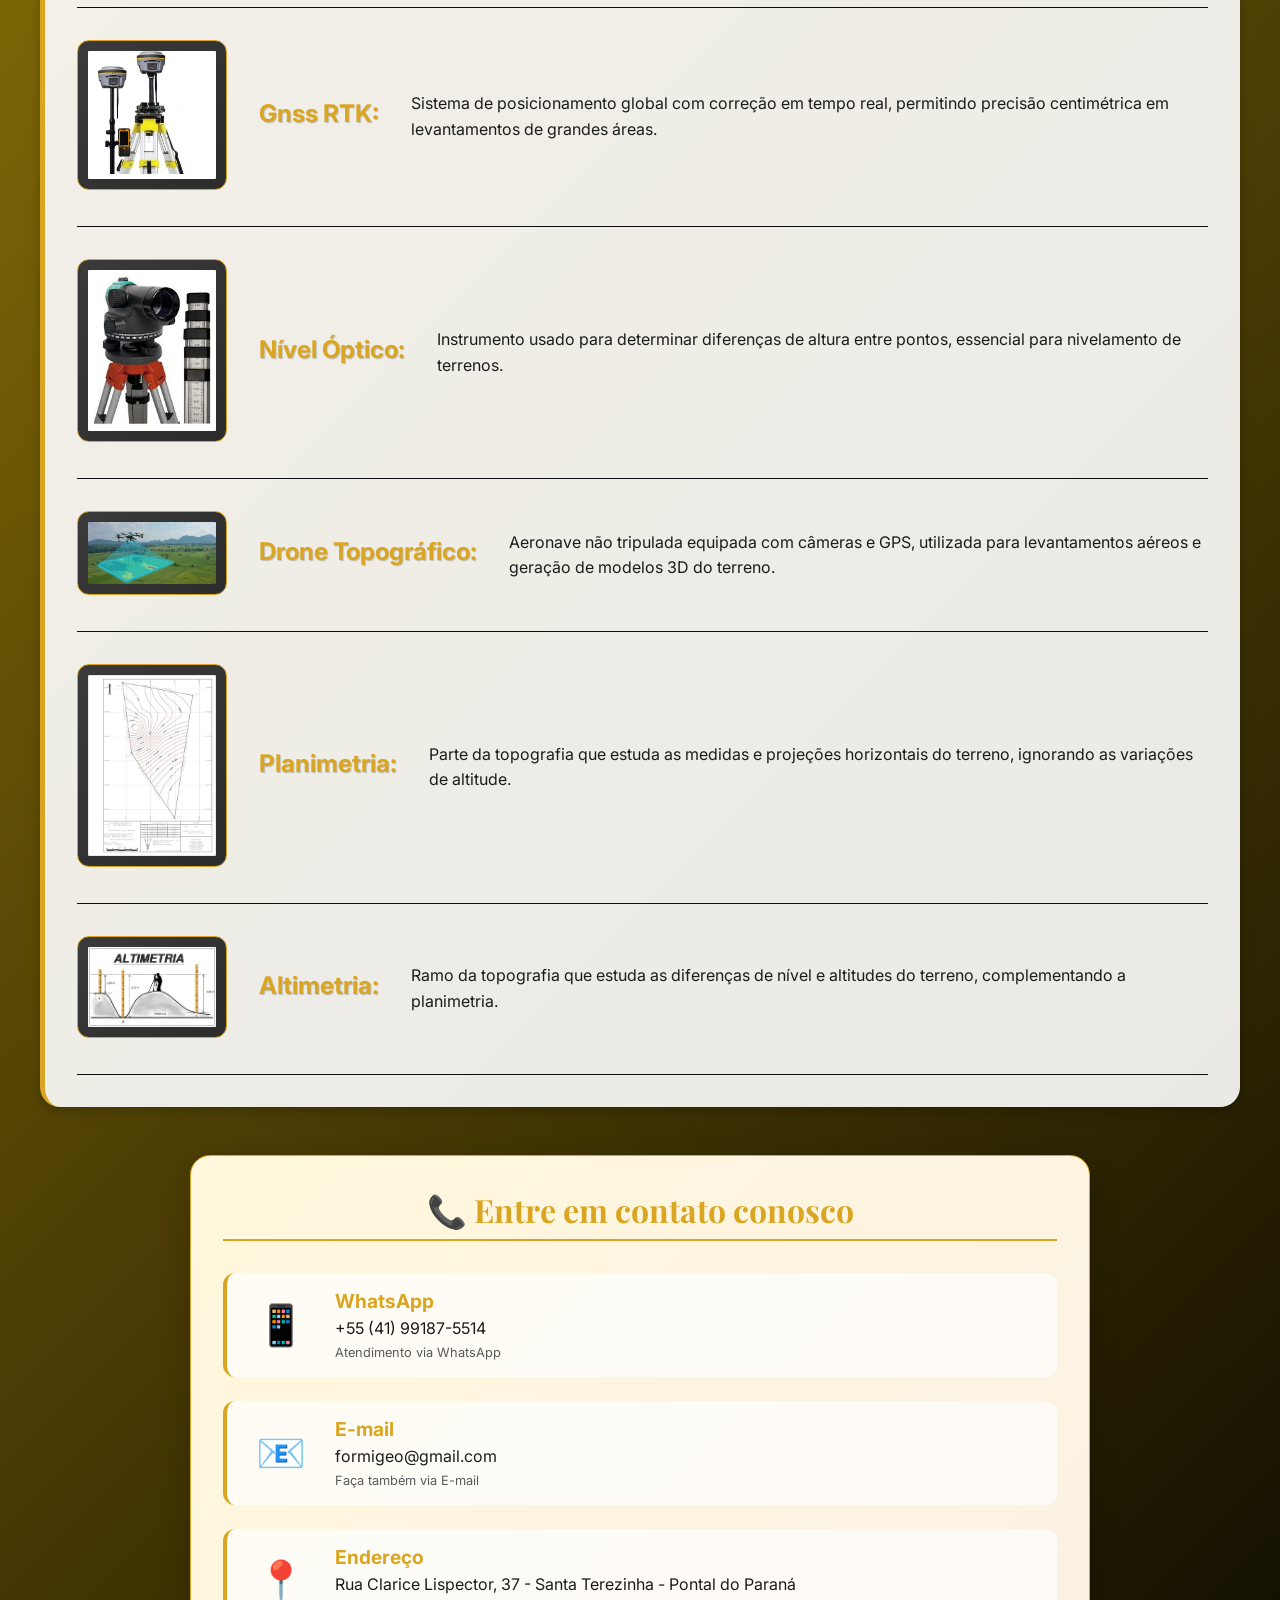
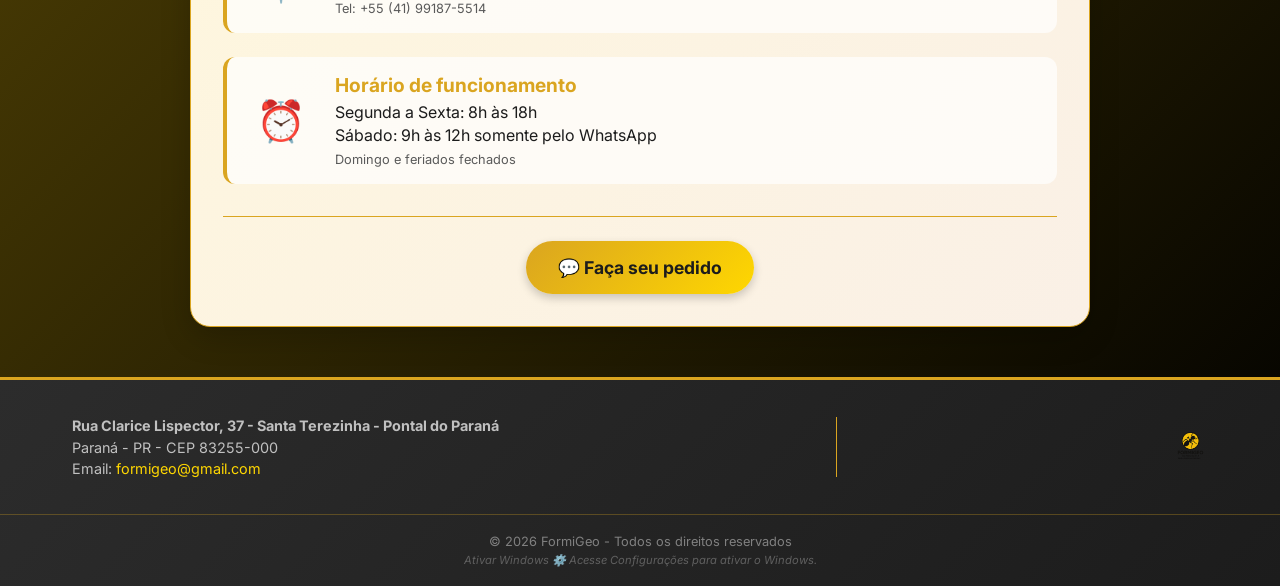
==== commit b7753d8f: "Refactor index.html with updates and improvements Updated font links, title, and added error handlin" ====
--- a/index.html
+++ b/index.html
@@ -3,124 +3,238 @@
 <head>
     <link rel="preconnect" href="https://fonts.googleapis.com">
     <link rel="preconnect" href="https://fonts.gstatic.com" crossorigin>
-    <link href="https://fonts.googleapis.com/css2?family=Bruno+Ace+SC&family=Quantico:ital,wght@0,400;0,700;1,400;1,700&display=swap" rel="stylesheet">
+    <link href="https://fonts.googleapis.com/css2?family=Bruno+Ace+SC&family=Quantico:ital,wght@0,400;0,700;1,400;1,700&family=Inter:wght@400;500;600;700&family=Playfair+Display:wght@400;700;800&display=swap" rel="stylesheet">
     <meta charset="UTF-8">
     <meta http-equiv="X-UA-Compatible" content="IE=edge">
     <meta name="viewport" content="width=device-width, initial-scale=1.0">
-    <title>FormiGeo-Topografia</title>
+    <title>FormiGeo - Topografia e Georreferenciamento</title>
     <link rel="shortcut icon" href="img/FormiGeo-logo.png" type="image/x-icon">
     <link rel="stylesheet" href="css/FormiGeo.css?v=101">
 </head>
 <body>
 
+    <!-- ========== CABEÇALHO ========== -->
     <div id="cabeçalho">
-        <img id="logo" src="img/barra-form.png" alt="Logo FormiGeo">
+        <img id="logo" src="img/barra-form.png" alt="Logo FormiGeo" onerror="this.src='https://via.placeholder.com/400x150?text=FormiGeo'">
     </div>
 
+    <!-- ========== MENU FIXO COM ÂNCORAS ========== -->
     <ul id="menu">
-        <li><a href="index.html">Início</a></li>
-        <li><a href="anotações.html">Conceitos</a></li>
-        <li><a href="contato.html">Contato</a></li>
+        <li><a href="#home">Início</a></li>
+        <li><a href="#anotacoes">Conceitos</a></li>
+        <li><a href="#contato">Contato</a></li>
     </ul>
 
-    <div class="sp">
-        <div class="sh">
-            <h1>Topografia e georreferenciamento</h1>
-            <p class="sub">Levantamentos topográficos, georreferenciamento e locação de obra com precisão técnica</p>
-        </div>
-
-        <!-- SLIDESHOW HERO -->
-        <div class="hero-slideshow">
-            <div class="slide ativo">
-                <img src="img/form.jpeg" alt="Formulário Topográfico">
-            </div>
-            <div class="slide">
-                <img src="img/gnss.jpeg" alt="Equipamento GNSS">
-            </div>
-            <div class="slide">
-                <img src="img/rtk.jpeg" alt="Equipamento RTK">
-            </div>
-            <div class="slide">
-                <img src="img/tirinha.jpeg" alt="Ilustração Topografia 1">
-            </div>
-            <div class="slide">
-                <img src="img/tirinha2.jpeg" alt="Ilustração Topografia 2">
-            </div>
-
-            <button class="slide-btn slide-prev" aria-label="Slide anterior">❮</button>
-            <button class="slide-btn slide-next" aria-label="Próximo slide">❯</button>
-
-            <div class="slide-indicadores">
-                <span class="ativo" data-index="0"></span>
-                <span data-index="1"></span>
-                <span data-index="2"></span>
-                <span data-index="3"></span>
-                <span data-index="4"></span>
-            </div>
-        </div>
-
-        <div class="intro-box">
-            <h2>Por que a topografia é o primeiro passo</h2>
-            <p>Antes de construir, parcelar, financiar ou regularizar um imóvel, é necessário conhecer com exatidão as divisas, declividade e localização do terreno no sistema geodésico oficial.</p>
-            <p>A FormiGeo oferece serviços completos de topografia auxiliando na melhor decisão em seu projeto.</p>
-        </div>
-
-        <h2 style="font-family:'Playfair Display',Georgia,serif;color:#DAA520;font-size:2rem;text-align:center;margin:3rem 0 2rem">Serviços disponíveis</h2>
-
-        <div class="servicos-topo-grid">
-            <div class="stopo-card">
-                <h3>Levantamento planialtimétrico</h3>
-                <p>Registro preciso das dimensões, limites, altimetria e características físicas do terreno.</p>
-                <ul>
-                    <li>Mapeamento de divisas e confrontações</li>
-                    <li>Curvas de nível e declividade</li>
-                    <li>Localização de benfeitorias existentes</li>
-                    <li>Planta topográfica georreferenciada</li>
-                </ul>
-            </div>
-
-            <div class="stopo-card">
-                <h3>Georreferenciamento de imóveis</h3>
-                <p>Vinculação do imóvel ao Sistema Geodésico Brasileiro com coordenadas reconhecidas em cartório.</p>
-                <ul>
-                    <li>Medição com receptor GNSS de precisão</li>
-                    <li>Vinculação ao datum SIRGAS 2000</li>
-                    <li>Planta e memorial para registro em cartório</li>
-                    <li>Certificação pelo INCRA quando aplicável</li>
-                </ul>
-            </div>
-
-            <div class="stopo-card">
-                <h3>Locação de terrenos e de obra</h3>
-                <p>Implantação da construção exatamente no lugar previsto em projeto.</p>
-                <ul>
-                    <li>Implantação de marcos e piquetes</li>
-                    <li>Conferência de recuos obrigatórios</li>
-                    <li>Alinhamento de fundações e estruturas</li>
-                    <li>Acompanhamento durante a obra</li>
-                </ul>
-            </div>
-
-            <div class="stopo-card">
-                <h3>Topografia para obras de infraestrutura</h3>
-                <p>Levantamentos topográficos precisos para projetos de estradas, loteamentos, drenagem e infraestrutura urbana.</p>
-                <ul>
-                    <li>Levantamento planialtimétrico para projetos viários</li>
-                    <li>Mapeamento de áreas para loteamentos e condomínios</li>
-                    <li>Estudos de drenagem e terraplanagem</li>
-                    <li>Projetos de infraestrutura urbana e rural</li>
-                </ul>
-            </div>
-        </div>
-
-        <div class="cta-box">
-            <h2>Solicite um orçamento</h2>
-            <p>Fale com a equipe da FormiGeo e receba uma proposta para o seu terreno</p>
-            <a href="https://wa.me/5541991875514?text=Olá! Gostaria de solicitar um orçamento de topografia." class="cta-btn" target="_blank">Consulte o Especialista</a>
-        </div>
-    </div>
-
-    <!-- RODAPÉ SEPARADO -->
+    <!-- ============================================================
+         SEÇÃO HOME
+         ============================================================ -->
+    <section id="home">
+        <div class="sp">
+            <div class="sh">
+                <h1>Topografia e georreferenciamento</h1>
+                <p class="sub">Levantamentos topográficos, georreferenciamento e locação de obra com precisão técnica</p>
+            </div>
+
+            <!-- SLIDESHOW HERO -->
+            <div class="hero-slideshow">
+                <div class="slide ativo">
+                    <img src="img/form.jpeg" alt="Formulário Topográfico">
+                </div>
+                <div class="slide">
+                    <img src="img/gnss.jpeg" alt="Equipamento GNSS">
+                </div>
+                <div class="slide">
+                    <img src="img/rtk.jpeg" alt="Equipamento RTK">
+                </div>
+                <div class="slide">
+                    <img src="img/tirinha.jpeg" alt="Ilustração Topografia 1">
+                </div>
+                <div class="slide">
+                    <img src="img/tirinha2.jpeg" alt="Ilustração Topografia 2">
+                </div>
+
+                <button class="slide-btn slide-prev" aria-label="Slide anterior">❮</button>
+                <button class="slide-btn slide-next" aria-label="Próximo slide">❯</button>
+
+                <div class="slide-indicadores">
+                    <span class="ativo" data-index="0"></span>
+                    <span data-index="1"></span>
+                    <span data-index="2"></span>
+                    <span data-index="3"></span>
+                    <span data-index="4"></span>
+                </div>
+            </div>
+
+            <div class="intro-box">
+                <h2>Por que a topografia é o primeiro passo</h2>
+                <p>Antes de construir, parcelar, financiar ou regularizar um imóvel, é necessário conhecer com exatidão as divisas, declividade e localização do terreno no sistema geodésico oficial.</p>
+                <p>A FormiGeo oferece serviços completos de topografia auxiliando na melhor decisão em seu projeto.</p>
+            </div>
+
+            <h2 style="font-family:'Playfair Display',Georgia,serif;color:#DAA520;font-size:2rem;text-align:center;margin:3rem 0 2rem">Serviços disponíveis</h2>
+
+            <div class="servicos-topo-grid">
+                <div class="stopo-card">
+                    <h3>Levantamento planialtimétrico</h3>
+                    <p>Registro preciso das dimensões, limites, altimetria e características físicas do terreno.</p>
+                    <ul>
+                        <li>Mapeamento de divisas e confrontações</li>
+                        <li>Curvas de nível e declividade</li>
+                        <li>Localização de benfeitorias existentes</li>
+                        <li>Planta topográfica georreferenciada</li>
+                    </ul>
+                </div>
+
+                <div class="stopo-card">
+                    <h3>Georreferenciamento de imóveis</h3>
+                    <p>Vinculação do imóvel ao Sistema Geodésico Brasileiro com coordenadas reconhecidas em cartório.</p>
+                    <ul>
+                        <li>Medição com receptor GNSS de precisão</li>
+                        <li>Vinculação ao datum SIRGAS 2000</li>
+                        <li>Planta e memorial para registro em cartório</li>
+                        <li>Certificação pelo INCRA quando aplicável</li>
+                    </ul>
+                </div>
+
+                <div class="stopo-card">
+                    <h3>Locação de terrenos e de obra</h3>
+                    <p>Implantação da construção exatamente no lugar previsto em projeto.</p>
+                    <ul>
+                        <li>Implantação de marcos e piquetes</li>
+                        <li>Conferência de recuos obrigatórios</li>
+                        <li>Alinhamento de fundações e estruturas</li>
+                        <li>Acompanhamento durante a obra</li>
+                    </ul>
+                </div>
+
+                <div class="stopo-card">
+                    <h3>Topografia para obras de infraestrutura</h3>
+                    <p>Levantamentos topográficos precisos para projetos de estradas, loteamentos, drenagem e infraestrutura urbana.</p>
+                    <ul>
+                        <li>Levantamento planialtimétrico para projetos viários</li>
+                        <li>Mapeamento de áreas para loteamentos e condomínios</li>
+                        <li>Estudos de drenagem e terraplanagem</li>
+                        <li>Projetos de infraestrutura urbana e rural</li>
+                    </ul>
+                </div>
+            </div>
+
+            <div class="cta-box">
+                <h2>Solicite um orçamento</h2>
+                <p>Fale com a equipe da FormiGeo e receba uma proposta para o seu terreno</p>
+                <a href="https://wa.me/5541991875514?text=Olá! Gostaria de solicitar um orçamento de topografia." class="cta-btn" target="_blank">Consulte o Especialista</a>
+            </div>
+        </div>
+    </section>
+
+    <!-- ============================================================
+         SEÇÃO CONCEITOS / ANOTAÇÕES
+         ============================================================ -->
+    <section id="anotacoes">
+        <div class="textoA">
+            <div class="anotacao">
+                <div id="anotacao0">
+                    <div><img class="figuraF" src="img/topo.jpg" alt="Definição" onerror="this.src='https://via.placeholder.com/150x150?text=Topografia'"></div>
+                    <div id="tituloF"><h3>O que é Topografia:</h3></div>
+                    <div id="textoF"><p>A topografia é a ciência que estuda o relevo e as características da superfície terrestre, representando-as através de mapas e plantas topográficas.</p></div>
+                </div>
+
+                <div id="anotacao2">
+                    <div><img class="figuraM" src="img/total.jpg" alt="Estação Total" onerror="this.src='https://via.placeholder.com/150x150?text=Estação+Total'"></div>
+                    <div id="tituloM"><h3>Estação Total:</h3></div>
+                    <div id="textoM"><p>Equipamento eletrônico que mede ângulos e distâncias com alta precisão, fundamental para levantamentos topográficos.</p></div>
+                </div>
+
+                <div id="anotacao3">
+                    <div><img class="figuraC" src="img/gnss.png" alt="GPS Topográfico" onerror="this.src='https://via.placeholder.com/150x150?text=GNSS+RTK'"></div>
+                    <div id="tituloC"><h3>Gnss RTK:</h3></div>
+                    <div id="textoC"><p>Sistema de posicionamento global com correção em tempo real, permitindo precisão centimétrica em levantamentos de grandes áreas.</p></div>
+                </div>
+
+                <div id="anotacao4">
+                    <div><img class="figuraD" src="img/nivel.jpg" alt="Nível Óptico" onerror="this.src='https://via.placeholder.com/150x150?text=Nível+Óptico'"></div>
+                    <div id="tituloD"><h3>Nível Óptico:</h3></div>
+                    <div id="textoD"><p>Instrumento usado para determinar diferenças de altura entre pontos, essencial para nivelamento de terrenos.</p></div>
+                </div>
+
+                <div id="anotacao5">
+                    <div><img class="figuraB" src="img/drone.webp" alt="Drone Topográfico" onerror="this.src='https://via.placeholder.com/150x150?text=Drone'"></div>
+                    <div id="tituloB"><h3>Drone Topográfico:</h3></div>
+                    <div id="textoB"><p>Aeronave não tripulada equipada com câmeras e GPS, utilizada para levantamentos aéreos e geração de modelos 3D do terreno.</p></div>
+                </div>
+
+                <div id="anotacao6">
+                    <div><img class="figuraY" src="img/planimetria.webp" alt="Planimetria" onerror="this.src='https://via.placeholder.com/150x150?text=Planimetria'"></div>
+                    <div id="tituloY"><h3>Planimetria:</h3></div>
+                    <div id="textoY"><p>Parte da topografia que estuda as medidas e projeções horizontais do terreno, ignorando as variações de altitude.</p></div>
+                </div>
+
+                <div id="anotacao7">
+                    <div><img class="figuraP" src="img/altimetria.jpg" alt="Altimetria" onerror="this.src='https://via.placeholder.com/150x150?text=Altimetria'"></div>
+                    <div id="tituloP"><h3>Altimetria:</h3></div>
+                    <div id="textoP"><p>Ramo da topografia que estuda as diferenças de nível e altitudes do terreno, complementando a planimetria.</p></div>
+                </div>
+            </div>
+        </div>
+    </section>
+
+    <!-- ============================================================
+         SEÇÃO CONTATO
+         ============================================================ -->
+    <section id="contato">
+        <div class="contact-info-box">
+            <h2 class="contact-title">📞 Entre em contato conosco</h2>
+            
+            <div class="contact-items">
+                <div class="contact-item">
+                    <div class="contact-icon">📱</div>
+                    <div class="contact-details">
+                        <h3>WhatsApp</h3>
+                        <p>+55 (41) 99187-5514</p>
+                        <small>Atendimento via WhatsApp</small>
+                    </div>
+                </div>
+
+                <div class="contact-item">
+                    <div class="contact-icon">📧</div>
+                    <div class="contact-details">
+                        <h3>E-mail</h3>
+                        <p>formigeo@gmail.com</p>
+                        <small>Faça também via E-mail</small>
+                    </div>
+                </div>
+
+                <div class="contact-item">
+                    <div class="contact-icon">📍</div>
+                    <div class="contact-details">
+                        <h3>Endereço</h3>
+                        <p>Rua Clarice Lispector, 37 - Santa Terezinha - Pontal do Paraná</p>
+                        <small>Tel: +55 (41) 99187-5514</small>
+                    </div>
+                </div>
+
+                <div class="contact-item">
+                    <div class="contact-icon">⏰</div>
+                    <div class="contact-details">
+                        <h3>Horário de funcionamento</h3>
+                        <p>Segunda a Sexta: 8h às 18h</p>
+                        <p>Sábado: 9h às 12h somente pelo WhatsApp</p>
+                        <small>Domingo e feriados fechados</small>
+                    </div>
+                </div>
+            </div>
+
+            <div class="contact-whatsapp-btn">
+                <a href="https://wa.me/5541991875514?text=Olá! Gostaria de mais informações sobre topografia." target="_blank" class="btn-whatsapp">
+                    💬 Faça seu pedido
+                </a>
+            </div>
+        </div>
+    </section>
+
+    <!-- ============================================================
+         RODAPÉ ÚNICO
+         ============================================================ -->
     <div id="rodape">
         <div class="rodape-container">
             <div class="rodape-info">
@@ -139,6 +253,6 @@
         </div>
     </div>
 
-<script src="js/javascript.js"></script>
+    <script src="js/javascript.js"></script>
 </body>
 </html>
--- a/css/FormiGeo.css
+++ b/css/FormiGeo.css
@@ -736,15 +736,6 @@
         max-height: 500px;
     }
 
-    .slide-btn {
-        width: 35px;
-        height: 35px;
-        font-size: 1rem;
-        opacity: 1;
-    }
-
-    .slide-prev { left: 8px; }
-    .slide-next { right: 8px; }
 
     .slide-indicadores {
         padding: 6px 12px;
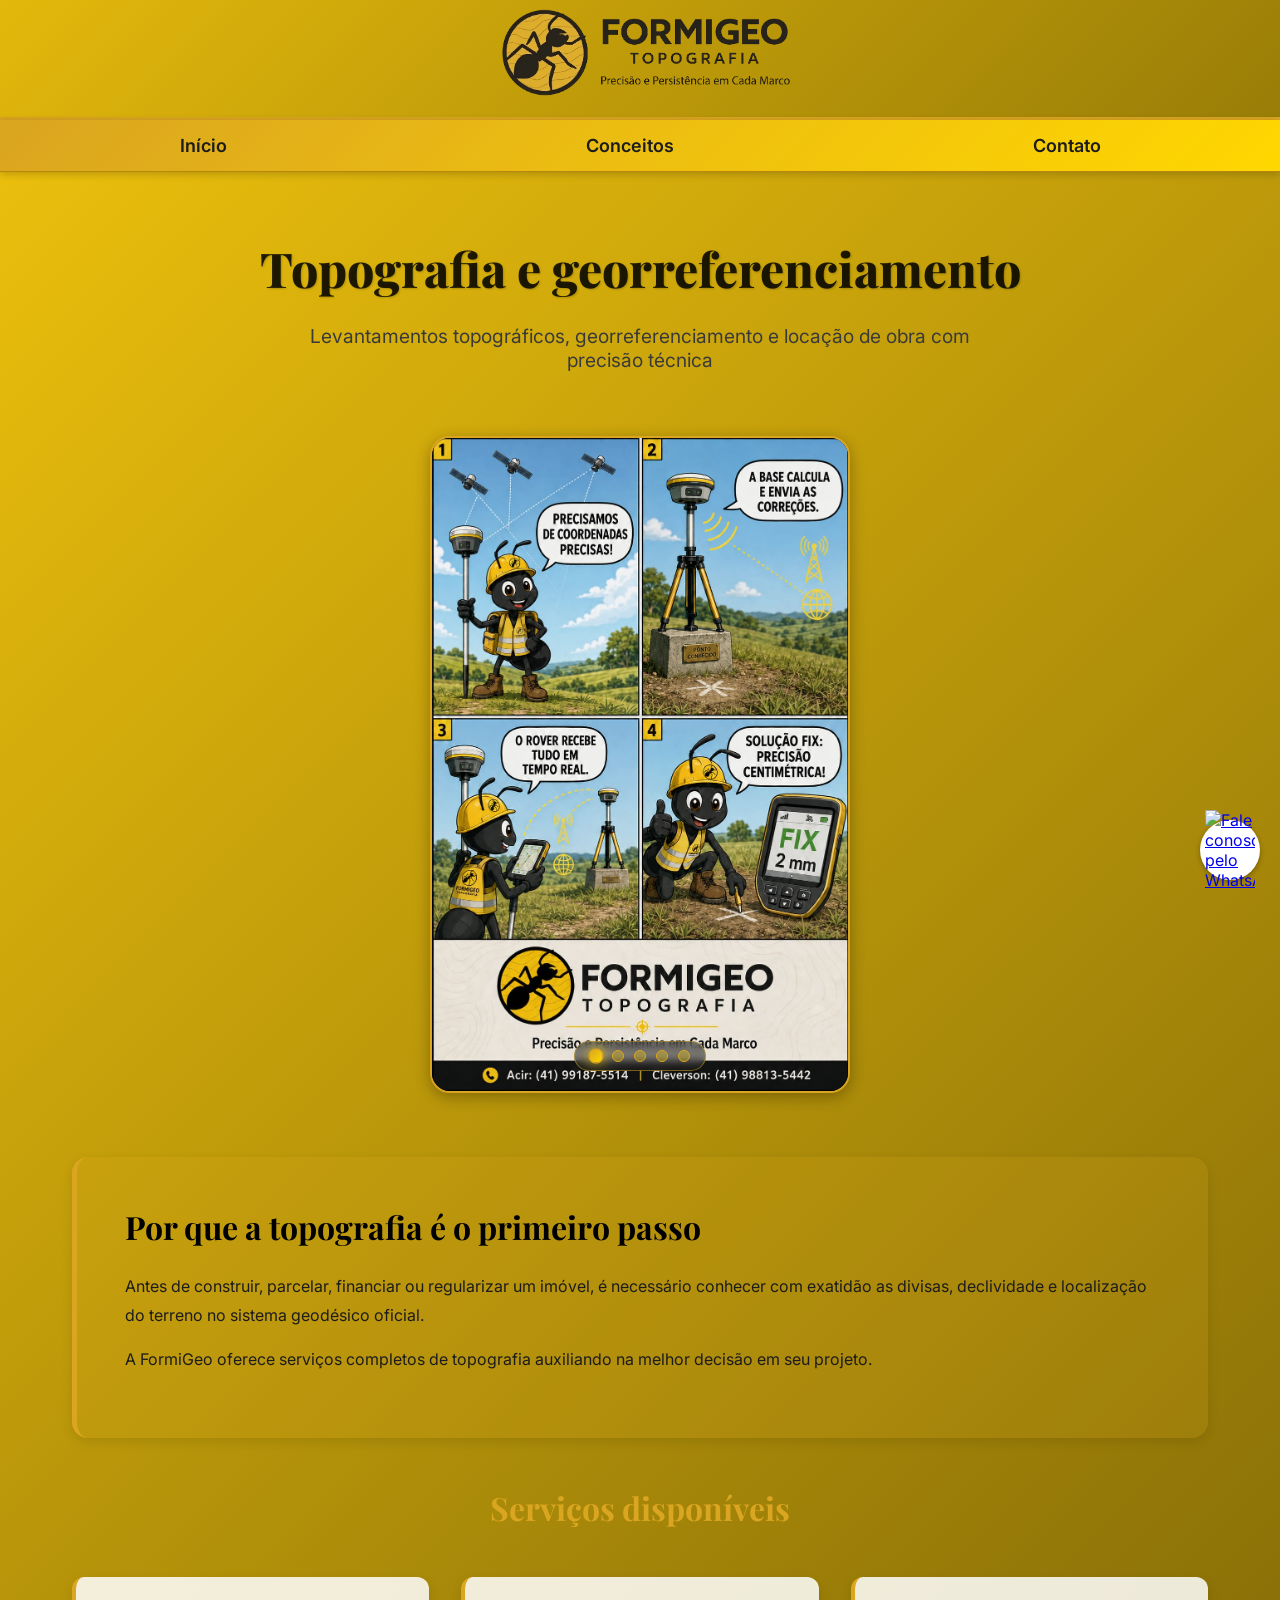
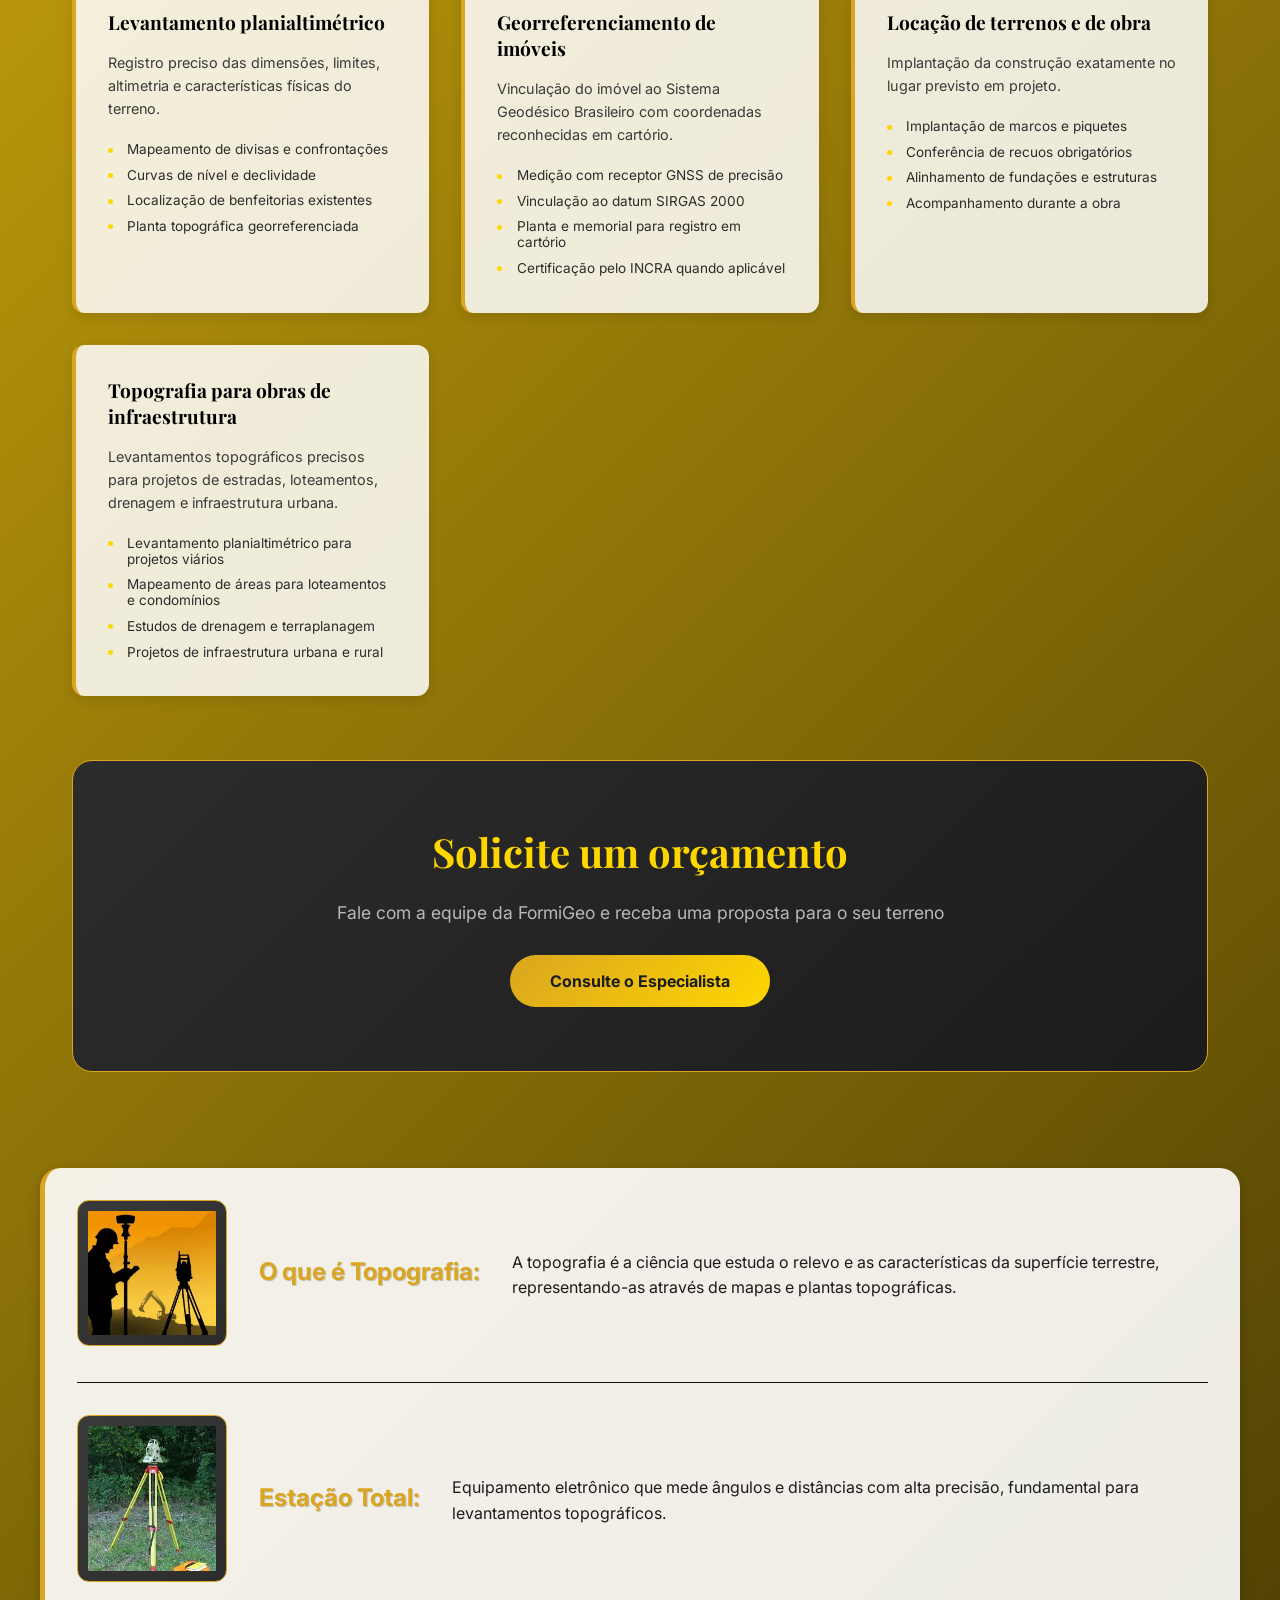
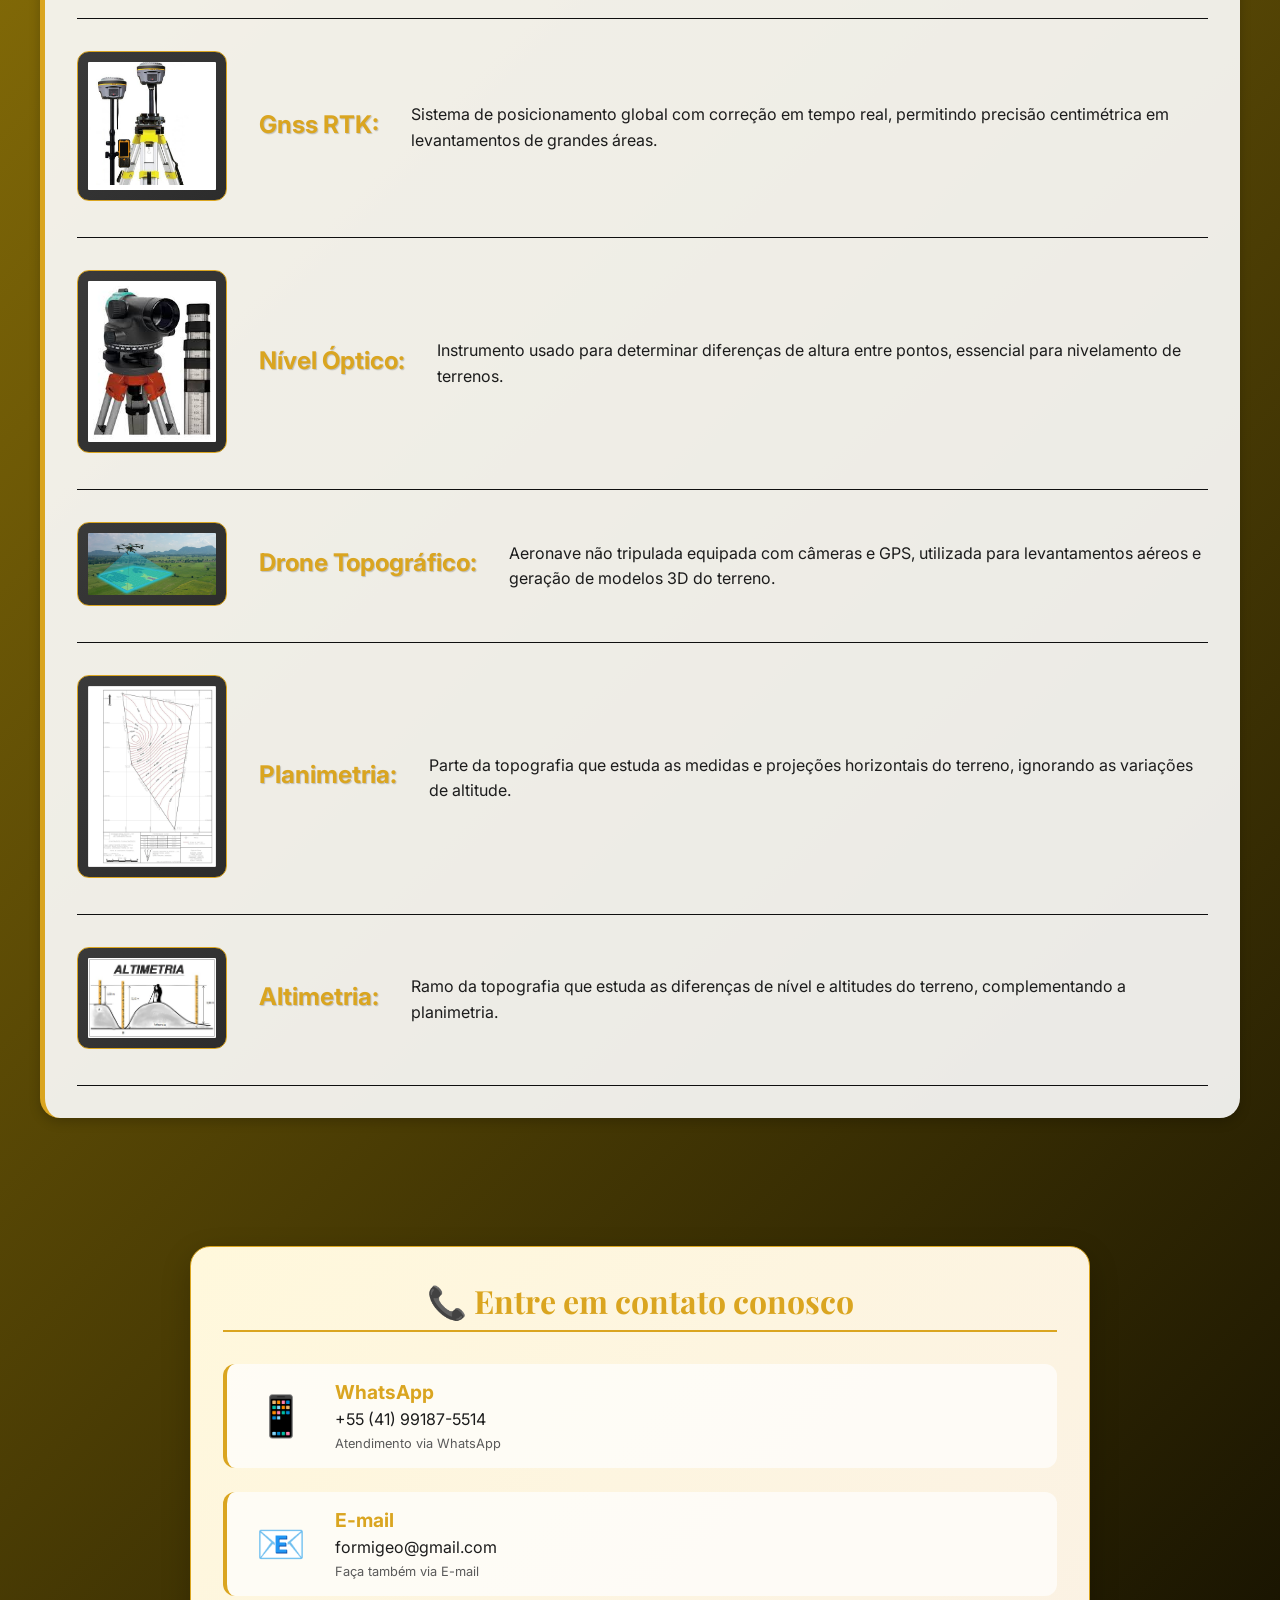
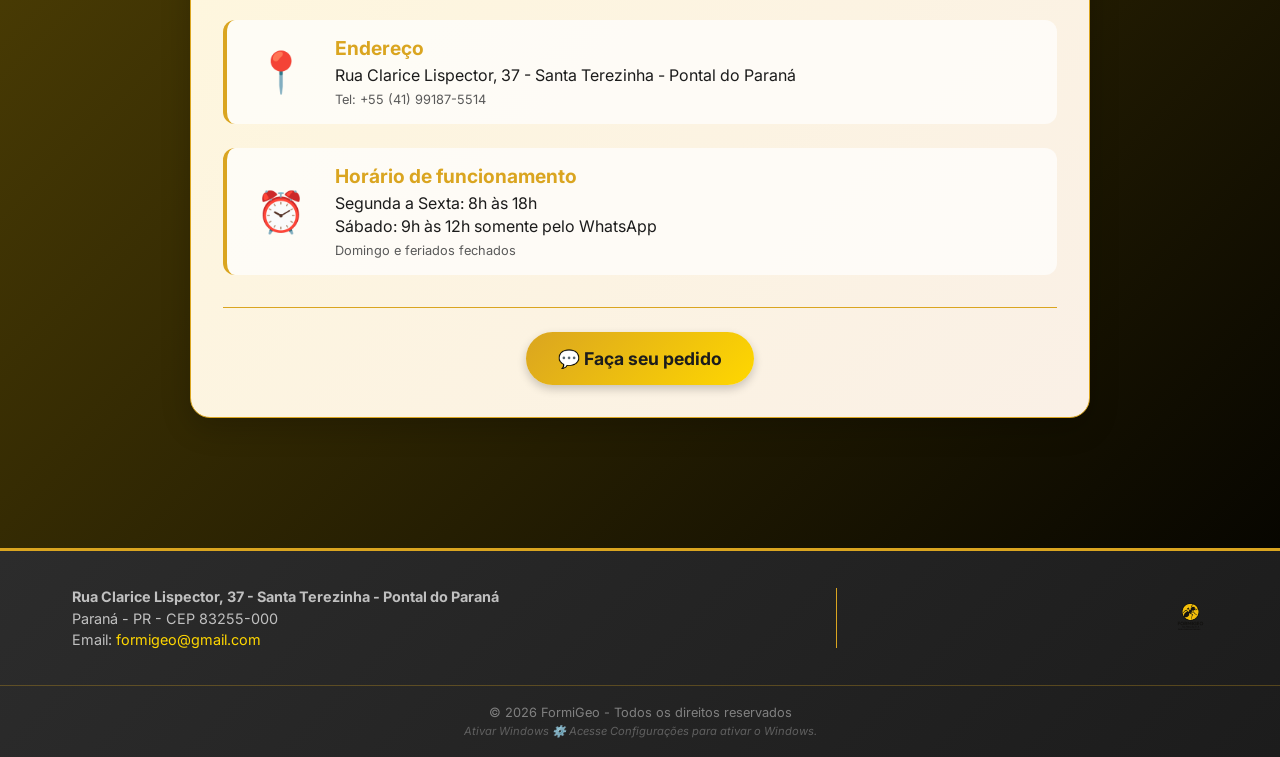
==== commit 57da3a50: "Remove navigation buttons from slider Removed previous and next buttons from the slider." ====
--- a/index.html
+++ b/index.html
@@ -52,10 +52,7 @@
                 <div class="slide">
                     <img src="img/tirinha2.jpeg" alt="Ilustração Topografia 2">
                 </div>
-
-                <button class="slide-btn slide-prev" aria-label="Slide anterior">❮</button>
-                <button class="slide-btn slide-next" aria-label="Próximo slide">❯</button>
-
+                
                 <div class="slide-indicadores">
                     <span class="ativo" data-index="0"></span>
                     <span data-index="1"></span>
--- a/css/FormiGeo.css
+++ b/css/FormiGeo.css
@@ -747,3 +747,43 @@
         height: 10px;
     }
 }
+
+/* Rolagem suave ao clicar nas âncoras */
+html {
+    scroll-behavior: smooth;
+}
+
+/* Menu fixo no topo ao rolar a página */
+#menu {
+    position: sticky;
+    top: 0;
+    z-index: 999;
+    box-shadow: 0 2px 8px rgba(0, 0, 0, 0.2);
+}
+
+/* Compensa a altura do menu fixo ao pular para as seções */
+section[id] {
+    scroll-margin-top: 80px;
+}
+
+/* Espaçamento entre as seções unificadas */
+#home, #anotacoes, #contato {
+    padding-top: 1rem;
+}
+
+#anotacoes {
+    padding-bottom: 2rem;
+}
+
+#contato {
+    padding-bottom: 2rem;
+}
+
+/* Responsivo: botões menores no mobile */
+@media (max-width: 768px) {
+    .slide-btn {
+        width: 32px;
+        height: 32px;
+        font-size: 1rem;
+    }
+}
